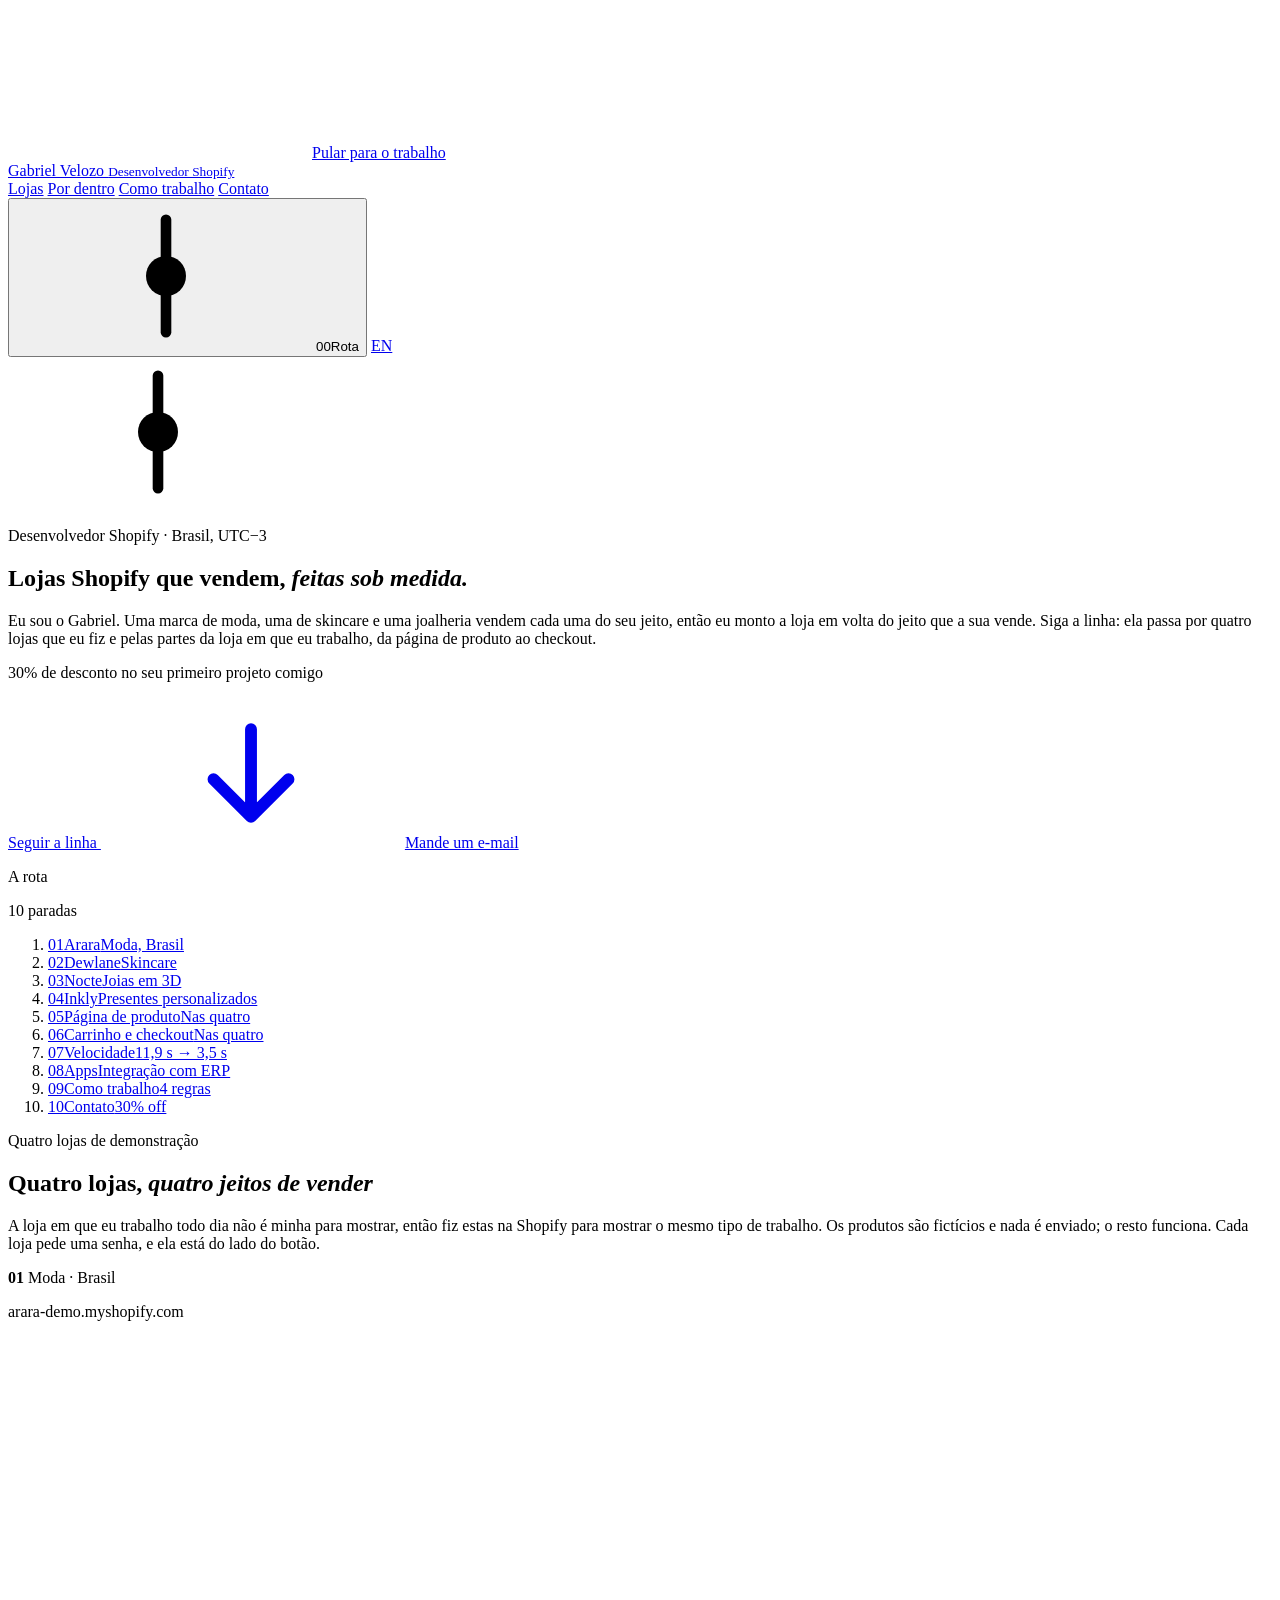
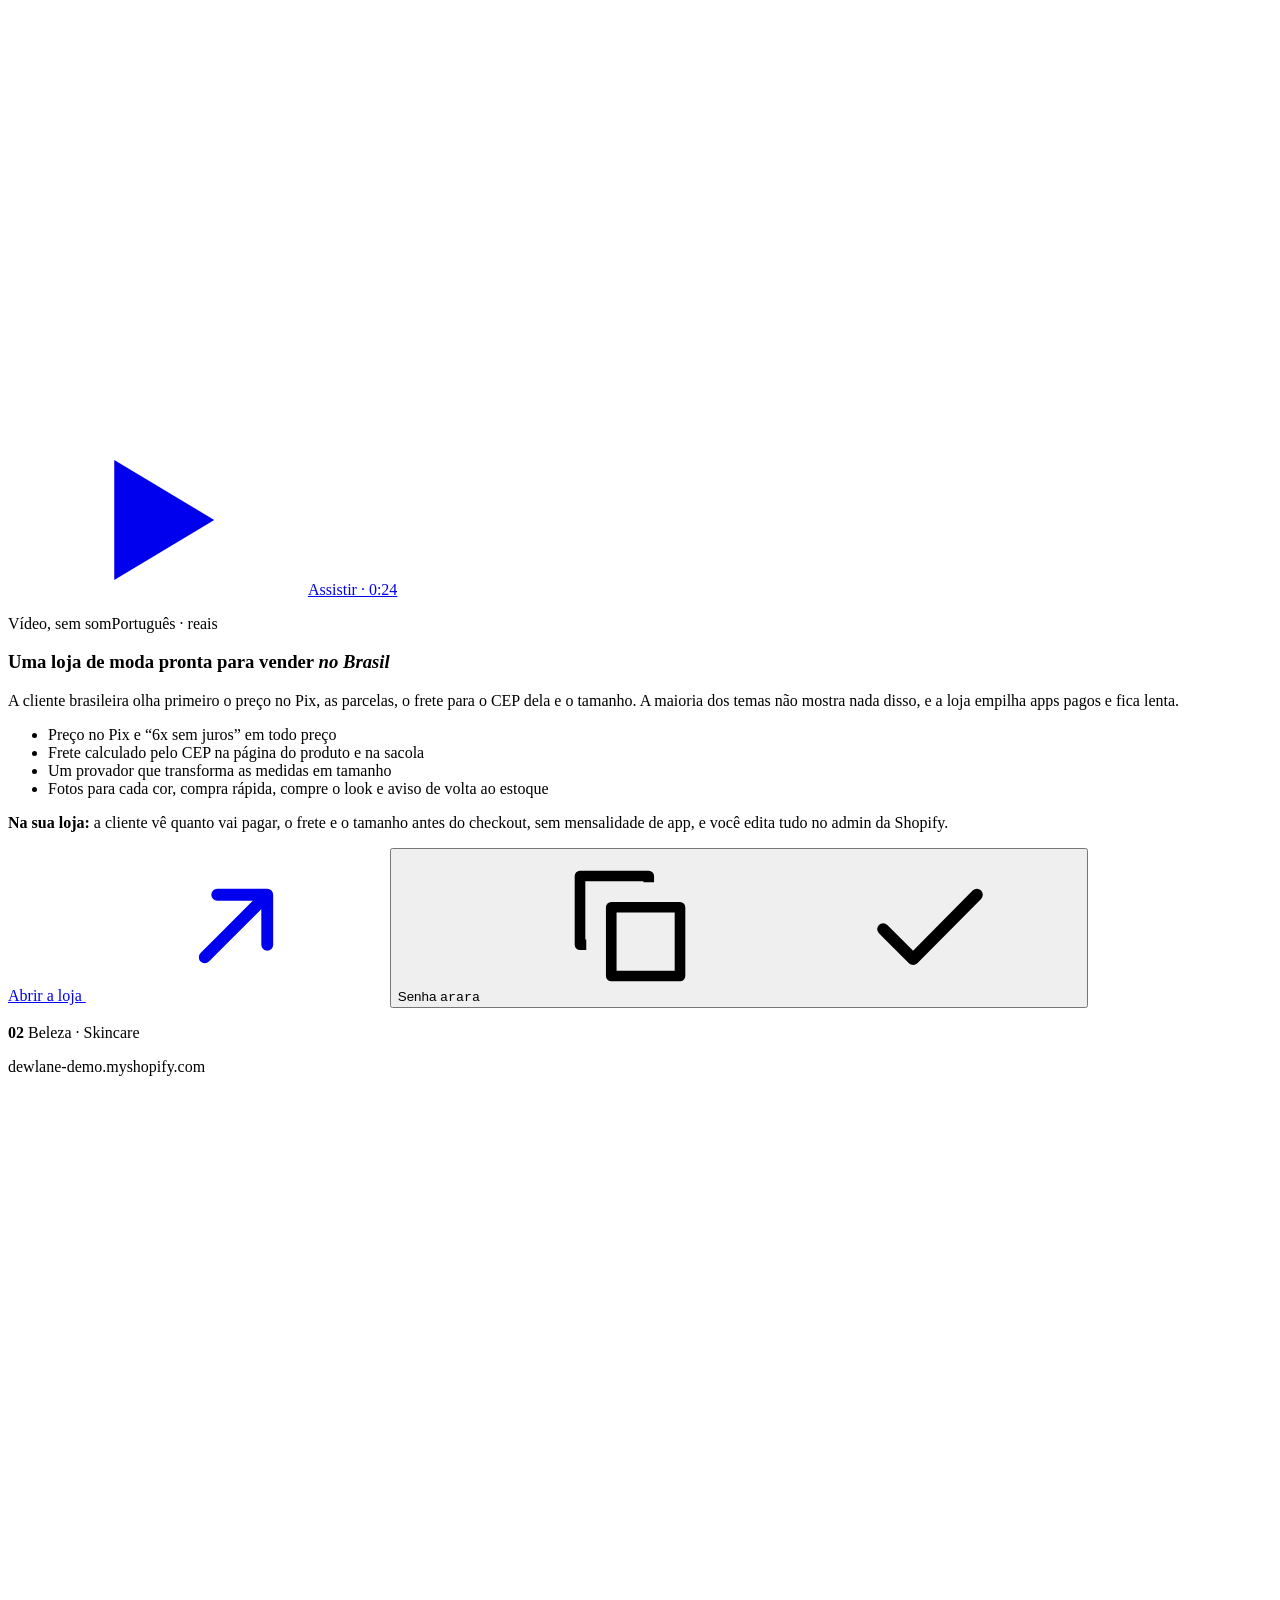
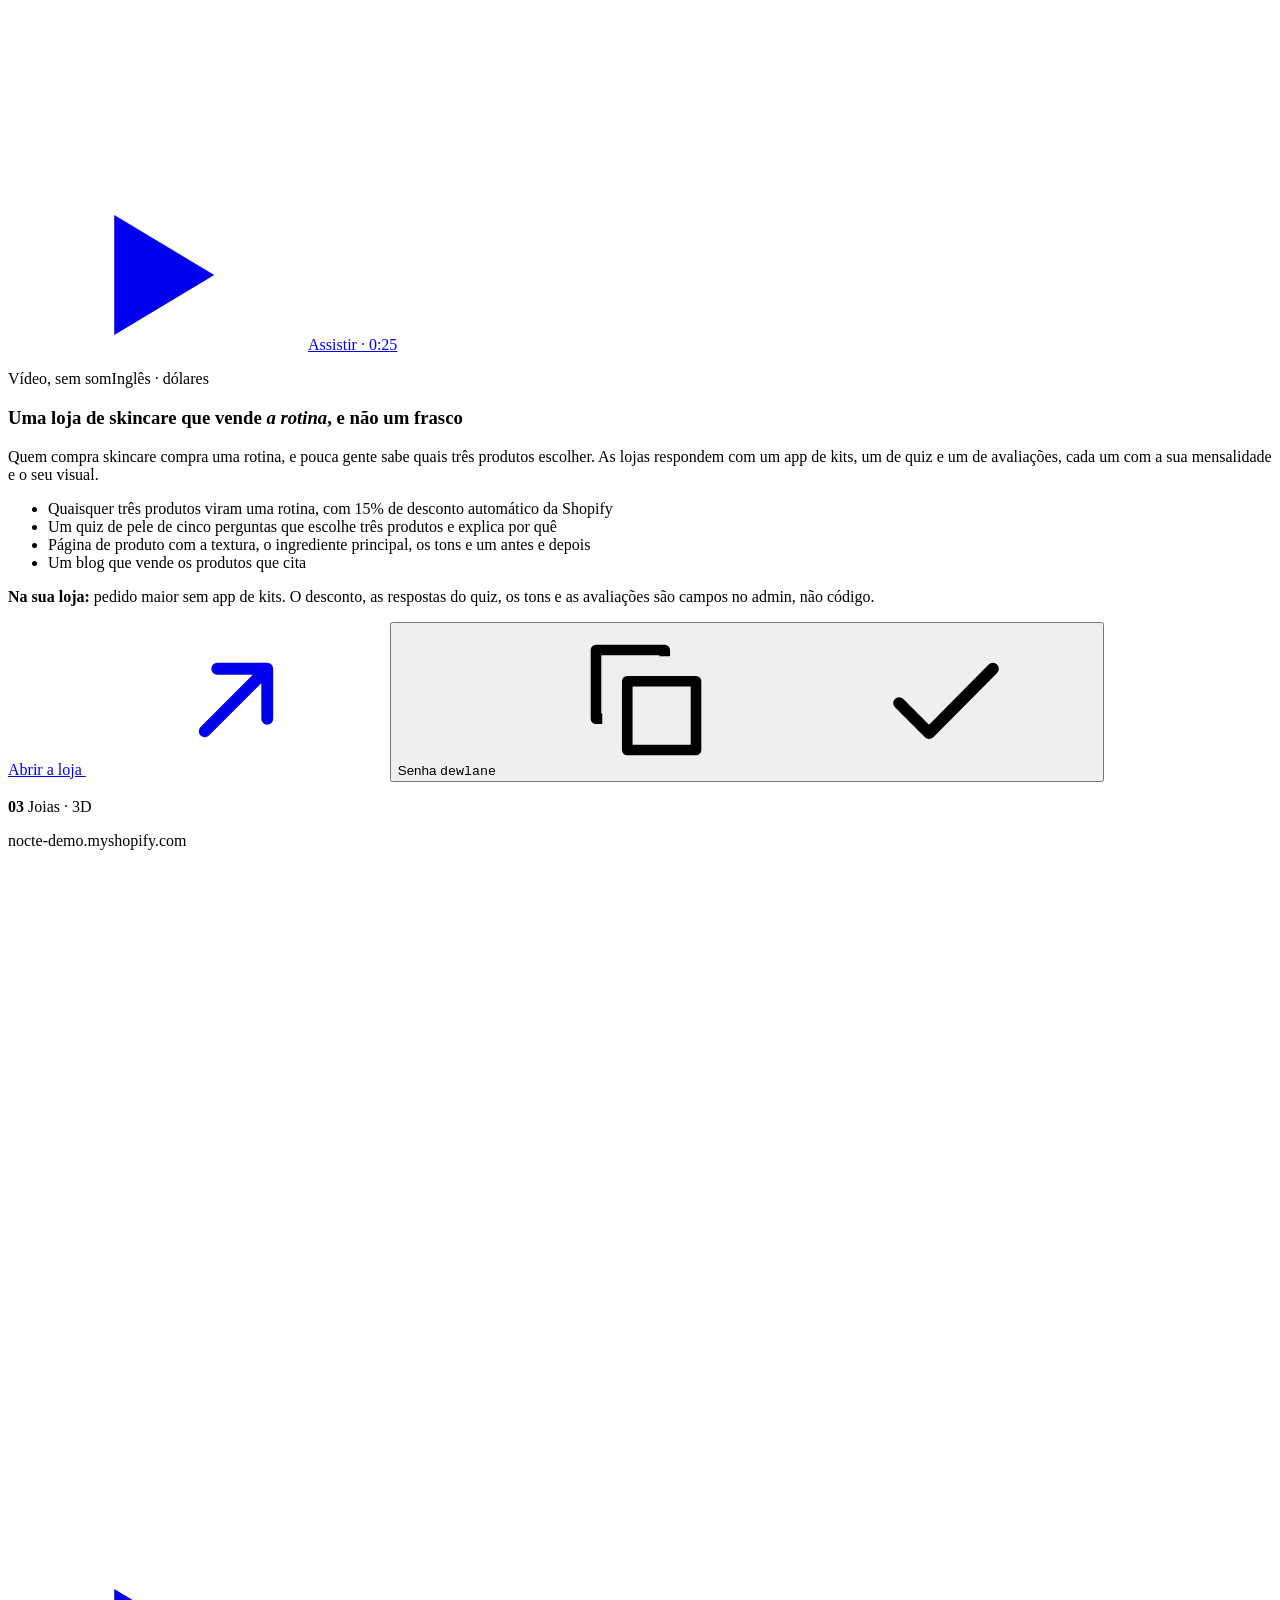
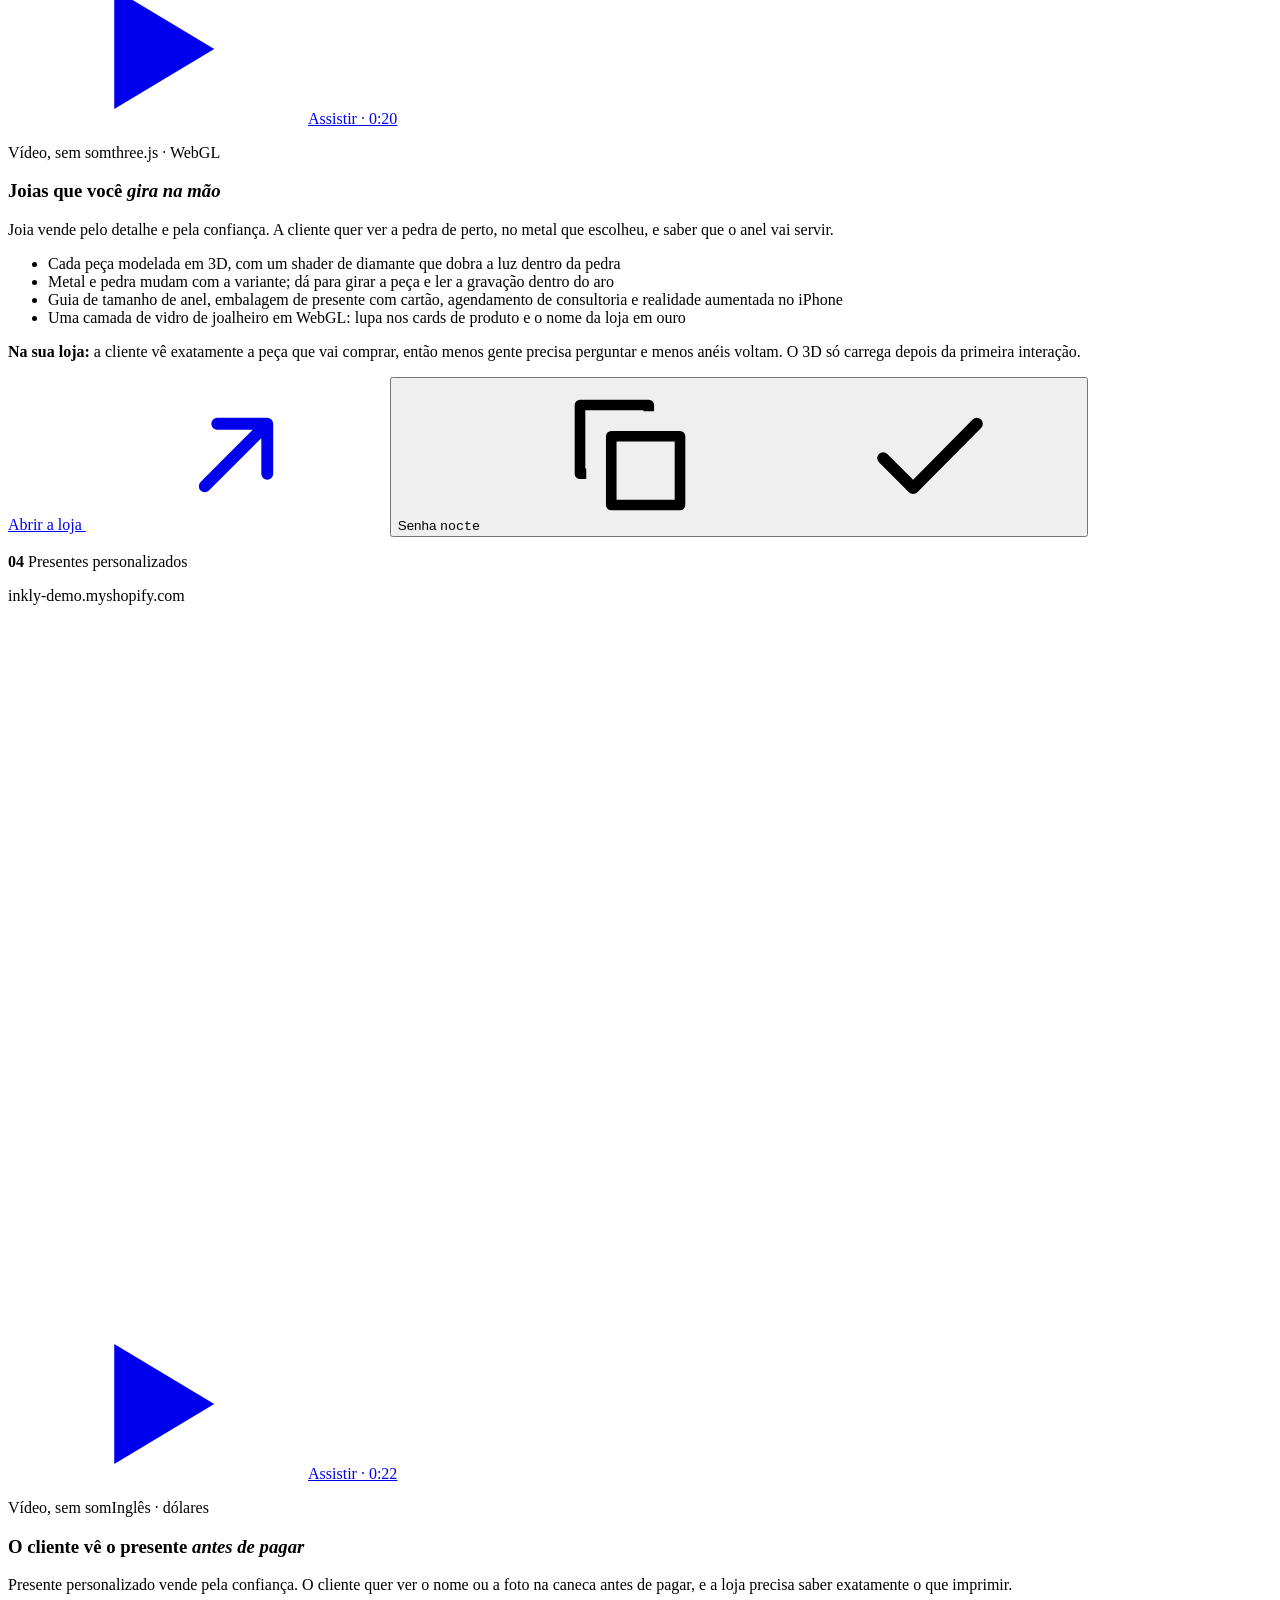
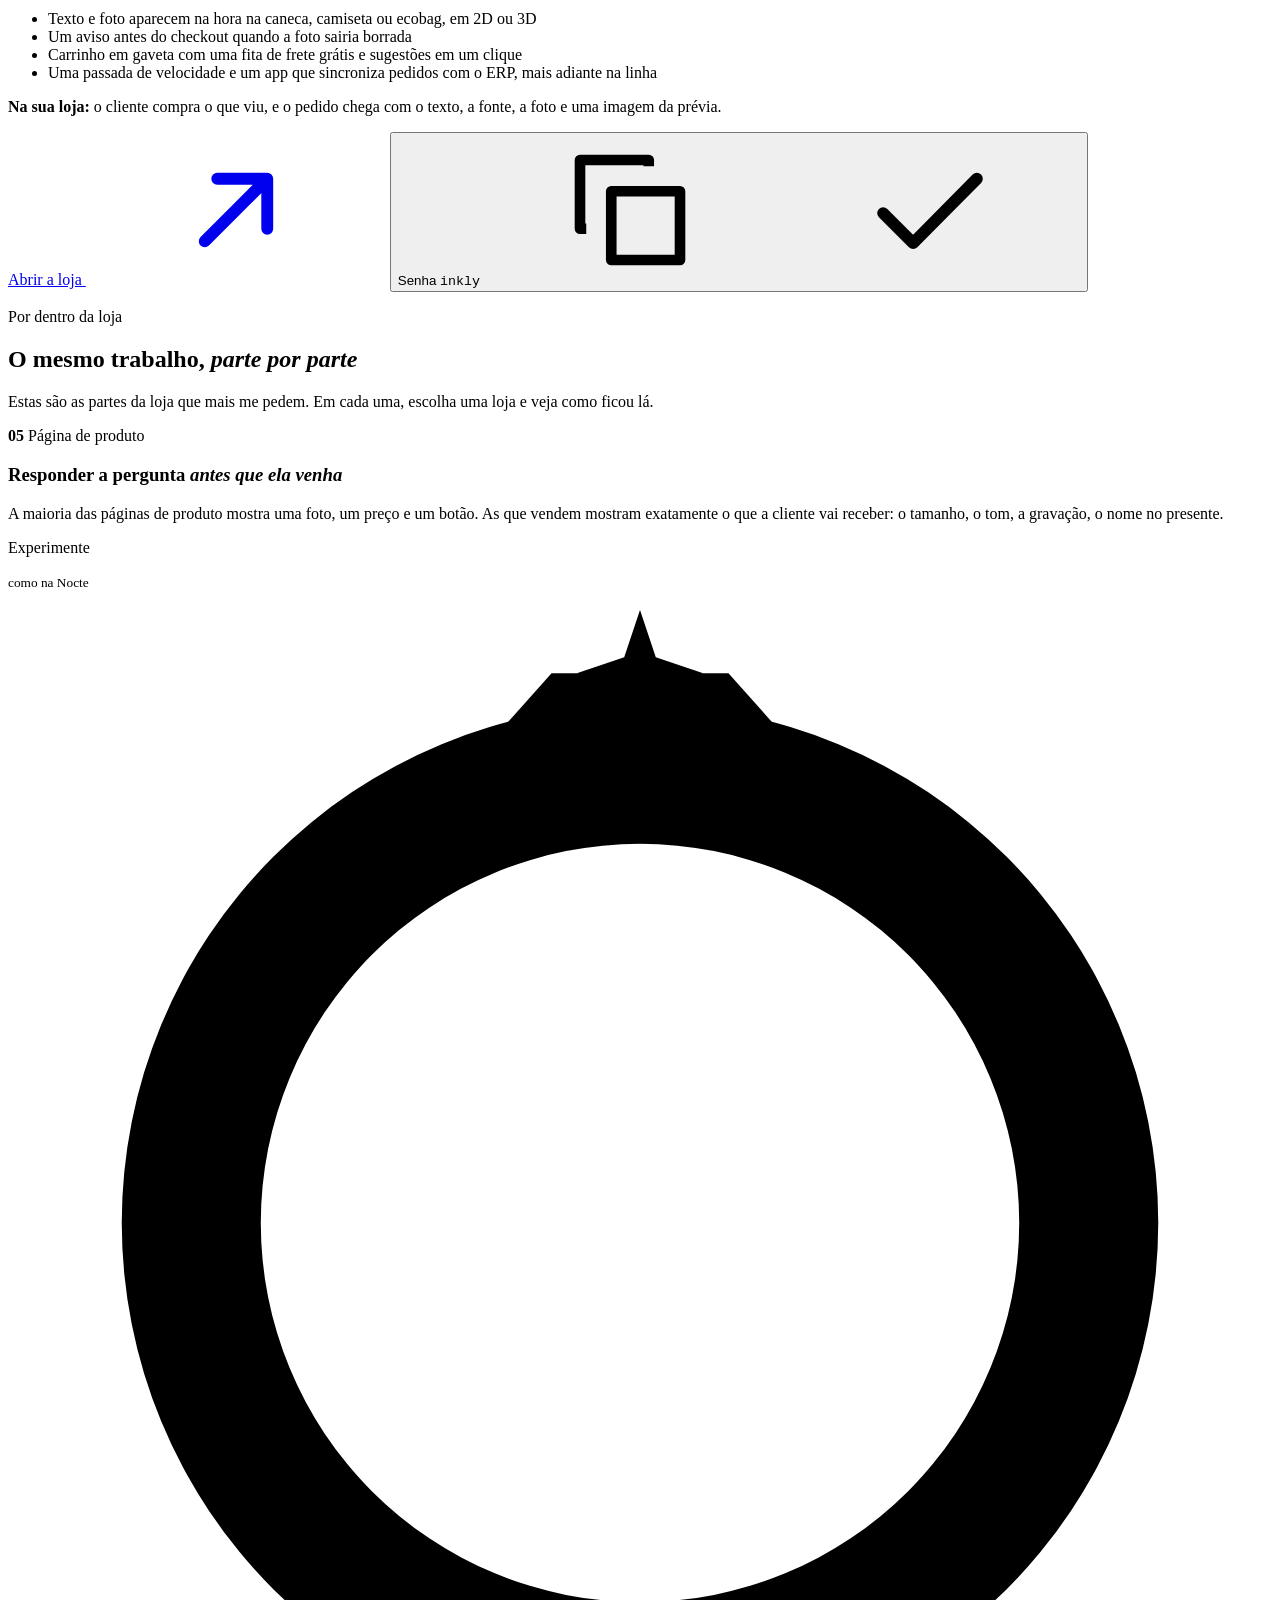
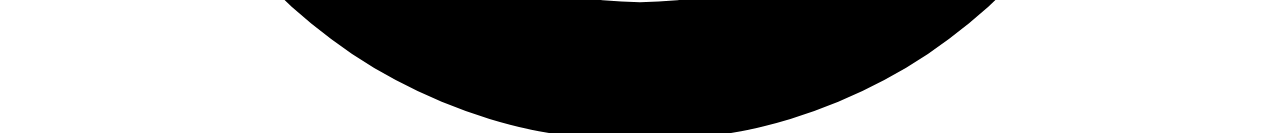
==== site/br/index.html @ f23e02b5 "Gabriel's own site: a graphite-and-paper identity (Instrument Serif, Inter Tight, Geist Mono, one or" ====
<!doctype html>
<html lang="pt-BR" class="no-js">
<head>
<meta charset="utf-8">
<meta name="viewport" content="width=device-width, initial-scale=1, viewport-fit=cover">
<title>Gabriel Velozo · Desenvolvedor Shopify</title>
<meta name="description" content="Desenvolvedor Shopify no Brasil. Quatro lojas de demonstração para abrir (moda, skincare, joias em 3D e presentes personalizados) e as partes da loja que eu faço, da página de produto ao checkout. 30% de desconto no primeiro projeto.">
<link rel="canonical" href="https://gabrielvelozo.pages.dev/br/">
<link rel="alternate" hreflang="en" href="https://gabrielvelozo.pages.dev/">
<link rel="alternate" hreflang="pt-BR" href="https://gabrielvelozo.pages.dev/br/">
<meta property="og:type" content="website">
<meta property="og:locale" content="pt_BR">
<meta property="og:url" content="https://gabrielvelozo.pages.dev/br/">
<meta property="og:title" content="Gabriel Velozo · Desenvolvedor Shopify">
<meta property="og:description" content="Lojas Shopify que vendem, feitas sob medida. Quatro lojas de demonstração para abrir e 30% de desconto no primeiro projeto.">
<meta property="og:image" content="https://gabrielvelozo.pages.dev/img/og-br.jpg">
<meta property="og:image:width" content="1200">
<meta property="og:image:height" content="630">
<meta name="twitter:card" content="summary_large_image">
<meta name="theme-color" content="#F3F1EC">
<link rel="icon" href="/favicon.svg" type="image/svg+xml">
<link rel="preload" href="/fonts/instrument-serif-400.woff2" as="font" type="font/woff2" crossorigin>
<link rel="preload" href="/fonts/instrument-serif-400-italic.woff2" as="font" type="font/woff2" crossorigin>
<link rel="preload" href="/fonts/inter-tight-var.woff2" as="font" type="font/woff2" crossorigin>
<script>document.documentElement.className="js"</script>
<link rel="stylesheet" href="/site.css">
</head>
<body>
<svg class="icons" xmlns="http://www.w3.org/2000/svg" aria-hidden="true">
  <symbol id="i-route" viewBox="0 0 24 24" fill="none" stroke="currentColor" stroke-width="1.7" stroke-linecap="round"><path d="M12 3v18"/><circle cx="12" cy="12" r="3.2" fill="currentColor" stroke="none"/></symbol>
  <symbol id="i-hanger" viewBox="0 0 24 24" fill="none" stroke="currentColor" stroke-width="1.7" stroke-linecap="round" stroke-linejoin="round"><path d="M10 5.6a2 2 0 1 1 2.7 1.9c-.4.2-.7.5-.7 1V9.5"/><path d="M12 9.5 3.6 15.6c-.6.4-.3 1.4.5 1.4h15.8c.8 0 1.1-1 .5-1.4L12 9.5Z"/></symbol>
  <symbol id="i-drop" viewBox="0 0 24 24" fill="none" stroke="currentColor" stroke-width="1.7" stroke-linejoin="round"><path d="M12 3.5s-6 6.3-6 10.4a6 6 0 0 0 12 0C18 9.8 12 3.5 12 3.5Z"/></symbol>
  <symbol id="i-gem" viewBox="0 0 24 24" fill="none" stroke="currentColor" stroke-width="1.7" stroke-linejoin="round"><path d="M6.5 4h11l3.5 5-9 11L3 9l3.5-5Z"/><path d="M3 9h18M12 20 8.5 9l2-5M12 20l3.5-11-2-5"/></symbol>
  <symbol id="i-gift" viewBox="0 0 24 24" fill="none" stroke="currentColor" stroke-width="1.7" stroke-linejoin="round"><path d="M4.5 11h15v9h-15zM3.5 7.5h17V11h-17zM12 7.5V20"/><path d="M12 7.5C10.5 4.5 7 4.3 7 6.2c0 1.4 2.6 1.3 5 1.3Zm0 0c1.5-3 5-3.2 5-1.3 0 1.4-2.6 1.3-5 1.3Z"/></symbol>
  <symbol id="i-pointer" viewBox="0 0 24 24" fill="none" stroke="currentColor" stroke-width="1.7" stroke-linejoin="round"><path d="m5.5 3.5 13 6.6-5.7 1.8-2.4 5.6-4.9-14Z"/><path d="m13 12.2 5 5"/></symbol>
  <symbol id="i-bag" viewBox="0 0 24 24" fill="none" stroke="currentColor" stroke-width="1.7" stroke-linejoin="round"><path d="M5 8h14l-1 12.5H6L5 8Z"/><path d="M9 10V6.5a3 3 0 0 1 6 0V10"/></symbol>
  <symbol id="i-bolt" viewBox="0 0 24 24" fill="none" stroke="currentColor" stroke-width="1.7" stroke-linejoin="round"><path d="M13.5 2.5 5 13.5h6.5l-1 8 8.5-11h-6.5l1-8Z"/></symbol>
  <symbol id="i-plug" viewBox="0 0 24 24" fill="none" stroke="currentColor" stroke-width="1.7" stroke-linecap="round" stroke-linejoin="round"><path d="M9 3v4.5M15 3v4.5M6.5 7.5h11v3a5.5 5.5 0 0 1-11 0v-3ZM12 16v5"/></symbol>
  <symbol id="i-check" viewBox="0 0 24 24" fill="none" stroke="currentColor" stroke-width="1.9" stroke-linecap="round" stroke-linejoin="round"><path d="m4.5 12.5 4.8 4.8L19.5 7"/></symbol>
  <symbol id="i-mail" viewBox="0 0 24 24" fill="none" stroke="currentColor" stroke-width="1.7" stroke-linejoin="round"><path d="M3.5 6h17v12h-17z"/><path d="m4 7 8 6 8-6"/></symbol>
  <symbol id="i-ext" viewBox="0 0 24 24" fill="none" stroke="currentColor" stroke-width="1.9" stroke-linecap="round" stroke-linejoin="round"><path d="M7 17 17 7M9 7h8v8"/></symbol>
  <symbol id="i-down" viewBox="0 0 24 24" fill="none" stroke="currentColor" stroke-width="1.9" stroke-linecap="round" stroke-linejoin="round"><path d="M12 5v14M6 13l6 6 6-6"/></symbol>
  <symbol id="i-copy" viewBox="0 0 24 24" fill="none" stroke="currentColor" stroke-width="1.7" stroke-linejoin="round"><path d="M9 9h11v11H9z"/><path d="M5 15H4V4h11v1"/></symbol>
  <symbol id="i-play" viewBox="0 0 12 12"><path fill="currentColor" d="M2.5 1.2v9.6L10.5 6z"/></symbol>
  <symbol id="i-again" viewBox="0 0 24 24" fill="none" stroke="currentColor" stroke-width="1.8" stroke-linecap="round" stroke-linejoin="round"><path d="M4 12a8 8 0 1 0 2.4-5.7M4 4v4.5h4.5"/></symbol>
</svg>

<a class="skip" href="#arara">Pular para o trabalho</a>

<header class="top">
  <div class="wrap top__bar">
    <a class="brand" href="#topo" aria-label="Gabriel Velozo, voltar ao topo"><span class="brand__dot"></span>Gabriel Velozo <small>Desenvolvedor Shopify</small></a>
    <nav class="nav" aria-label="Seções">
      <a href="#lojas">Lojas</a>
      <a href="#por-dentro">Por dentro</a>
      <a href="#como">Como trabalho</a>
      <a href="#contato">Contato</a>
    </nav>
    <div class="top__end">
      <button class="here" type="button" aria-expanded="false" aria-controls="route-sheet" data-start="Rota" aria-label="Onde você está na rota; abrir a lista de paradas"><span class="here__icon"><svg aria-hidden="true"><use href="#i-route"/></svg></span><span class="here__num">00</span><span class="here__name">Rota</span></button>
      <a class="lang" href="/" hreflang="en" lang="en" aria-label="English version">EN</a>
    </div>
  </div>
  <div class="progress" aria-hidden="true"></div>
</header>
<nav class="sheet" id="route-sheet" aria-label="A rota" hidden></nav>

<main id="topo">
  <div class="route-layer" aria-hidden="true">
    <div class="wrap">
      <div class="route">
        <div class="route__track"></div>
        <div class="route__fill"></div>
        <div class="route__dot"><i></i><svg><use href="#i-route"/></svg></div>
      </div>
    </div>
  </div>

  <section class="hero" aria-labelledby="hero-title">
    <div class="wrap hero__grid">
      <div>
        <p class="label">Desenvolvedor Shopify · Brasil, UTC−3</p>
        <h1 id="hero-title">Lojas Shopify que vendem, <em>feitas sob medida.</em></h1>
        <div class="ruler" aria-hidden="true"><i></i></div>
        <p class="hero__lead">Eu sou o Gabriel. Uma marca de moda, uma de skincare e uma joalheria vendem cada uma do seu jeito, então eu monto a loja em volta do jeito que a sua vende. Siga a linha: ela passa por quatro lojas que eu fiz e pelas partes da loja em que eu trabalho, da página de produto ao checkout.</p>
        <p class="promo"><i aria-hidden="true"></i>30% de desconto no seu primeiro projeto comigo</p>
        <div class="ctas" id="hero-ctas">
          <a class="btn btn--ink" href="#arara">Seguir a linha <svg class="down" aria-hidden="true"><use href="#i-down"/></svg></a>
          <a class="btn btn--line" href="mailto:gabrielvelozodev@gmail.com?subject=Projeto%20Shopify">Mande um e-mail</a>
        </div>
      </div>
      <div class="route-card">
        <div class="route-card__head"><p class="label">A rota</p><p class="label">10 paradas</p></div>
        <ol class="index">
          <li><a href="#arara" data-thumb="/img/arara3-640.webp"><span class="n">01</span><span class="t">Arara</span><span class="k">Moda, Brasil</span></a></li>
          <li><a href="#dewlane" data-thumb="/img/dewlane2-640.webp"><span class="n">02</span><span class="t">Dewlane</span><span class="k">Skincare</span></a></li>
          <li><a href="#nocte" data-thumb="/img/nocte3-640.webp"><span class="n">03</span><span class="t">Nocte</span><span class="k">Joias em 3D</span></a></li>
          <li><a href="#inkly" data-thumb="/img/tour-640.webp"><span class="n">04</span><span class="t">Inkly</span><span class="k">Presentes personalizados</span></a></li>
          <li><a href="#produto" data-thumb="/img/p-nocte-engraving-720.webp"><span class="n">05</span><span class="t">Página de produto</span><span class="k">Nas quatro</span></a></li>
          <li><a href="#checkout" data-thumb="/img/c-dewlane-routine-720.webp"><span class="n">06</span><span class="t">Carrinho e checkout</span><span class="k">Nas quatro</span></a></li>
          <li><a href="#velocidade" data-thumb="/img/speed-640.webp"><span class="n">07</span><span class="t">Velocidade</span><span class="k">11,9 s → 3,5 s</span></a></li>
          <li><a href="#apps" data-thumb="/img/erp-640.webp"><span class="n">08</span><span class="t">Apps</span><span class="k">Integração com ERP</span></a></li>
          <li><a href="#como"><span class="n">09</span><span class="t">Como trabalho</span><span class="k">4 regras</span></a></li>
          <li><a href="#contato"><span class="n">10</span><span class="t">Contato</span><span class="k">30% off</span></a></li>
        </ol>
      </div>
    </div>
  </section>

  <section class="intro" id="lojas" aria-labelledby="stores-title">
    <div class="wrap wrap--rail">
      <p class="label">Quatro lojas de demonstração</p>
      <h2 id="stores-title">Quatro lojas, <em>quatro jeitos de vender</em></h2>
      <p>A loja em que eu trabalho todo dia não é minha para mostrar, então fiz estas na Shopify para mostrar o mesmo tipo de trabalho. Os produtos são fictícios e nada é enviado; o resto funciona. Cada loja pede uma senha, e ela está do lado do botão.</p>
    </div>
  </section>

  <section class="chapter" id="arara" data-stop data-num="01" data-short="Arara" data-icon="hanger" aria-labelledby="arara-title">
    <div class="wrap wrap--rail">
      <p class="num"><b>01</b> Moda · Brasil</p>
      <div class="store">
        <div class="store__media rise">
          <div class="frame" style="--c:#2336D8">
            <div class="frame__bar"><i></i><i></i><i></i><span>arara-demo.myshopify.com</span><b></b></div>
            <a class="video" href="/video/arara3.mp4" data-mp4="/video/arara3.mp4" data-title="A Arara, uma loja de moda para o Brasil, em 24 segundos">
              <img src="/img/arara3-640.webp" srcset="/img/arara3-640.webp 640w, /img/arara3-1280.webp 1280w" sizes="(min-width:1000px) 42rem, calc(100vw - 40px)" width="1280" height="720" alt="A home da Arara: uma modelo sorrindo, de vestido amarelo de alcinha e babado, sobre uma capa azul-cobalto com a palavra SOL" loading="lazy" decoding="async">
              <span class="play"><i><svg aria-hidden="true"><use href="#i-play"/></svg></i>Assistir · 0:24</span>
            </a>
          </div>
          <p class="media-note"><span>Vídeo, sem som</span><span>Português · reais</span></p>
        </div>
        <div class="store__body">
          <h3 id="arara-title">Uma loja de moda pronta para vender <em>no Brasil</em></h3>
          <p class="store__lead">A cliente brasileira olha primeiro o preço no Pix, as parcelas, o frete para o CEP dela e o tamanho. A maioria dos temas não mostra nada disso, e a loja empilha apps pagos e fica lenta.</p>
          <ul class="feats">
            <li>Preço no Pix e “6x sem juros” em todo preço</li>
            <li>Frete calculado pelo CEP na página do produto e na sacola</li>
            <li>Um provador que transforma as medidas em tamanho</li>
            <li>Fotos para cada cor, compra rápida, compre o look e aviso de volta ao estoque</li>
          </ul>
          <p class="result"><b>Na sua loja:</b> a cliente vê quanto vai pagar, o frete e o tamanho antes do checkout, sem mensalidade de app, e você edita tudo no admin da Shopify.</p>
          <div class="actions">
            <a class="btn btn--ink" href="https://arara-demo.myshopify.com" target="_blank" rel="noopener">Abrir a loja <svg class="ext" aria-hidden="true"><use href="#i-ext"/></svg></a>
            <button class="pass" type="button" data-copy="arara" data-done="Senha copiada">Senha <code>arara</code><svg class="cp" aria-hidden="true"><use href="#i-copy"/></svg><svg class="ok" aria-hidden="true"><use href="#i-check"/></svg></button>
          </div>
        </div>
      </div>
    </div>
  </section>

  <section class="chapter" id="dewlane" data-stop data-num="02" data-short="Dewlane" data-icon="drop" aria-labelledby="dewlane-title">
    <div class="wrap wrap--rail">
      <p class="num"><b>02</b> Beleza · Skincare</p>
      <div class="store store--flip">
        <div class="store__media rise">
          <div class="frame" style="--c:#D9C2BC">
            <div class="frame__bar"><i></i><i></i><i></i><span>dewlane-demo.myshopify.com</span><b></b></div>
            <a class="video" href="/video/dewlane2.mp4" data-mp4="/video/dewlane2.mp4" data-title="A Dewlane, uma loja de skincare, em 25 segundos">
              <img src="/img/dewlane2-640.webp" srcset="/img/dewlane2-640.webp 640w, /img/dewlane2-1280.webp 1280w" sizes="(min-width:1000px) 42rem, calc(100vw - 40px)" width="1280" height="720" alt="A home da Dewlane: uma mulher de olhos fechados na luz da janela, a frase three steps to skin that looks rested e um card que põe a rotina de três no carrinho" loading="lazy" decoding="async">
              <span class="play"><i><svg aria-hidden="true"><use href="#i-play"/></svg></i>Assistir · 0:25</span>
            </a>
          </div>
          <p class="media-note"><span>Vídeo, sem som</span><span>Inglês · dólares</span></p>
        </div>
        <div class="store__body">
          <h3 id="dewlane-title">Uma loja de skincare que vende <em>a rotina</em>, e não um frasco</h3>
          <p class="store__lead">Quem compra skincare compra uma rotina, e pouca gente sabe quais três produtos escolher. As lojas respondem com um app de kits, um de quiz e um de avaliações, cada um com a sua mensalidade e o seu visual.</p>
          <ul class="feats">
            <li>Quaisquer três produtos viram uma rotina, com 15% de desconto automático da Shopify</li>
            <li>Um quiz de pele de cinco perguntas que escolhe três produtos e explica por quê</li>
            <li>Página de produto com a textura, o ingrediente principal, os tons e um antes e depois</li>
            <li>Um blog que vende os produtos que cita</li>
          </ul>
          <p class="result"><b>Na sua loja:</b> pedido maior sem app de kits. O desconto, as respostas do quiz, os tons e as avaliações são campos no admin, não código.</p>
          <div class="actions">
            <a class="btn btn--ink" href="https://dewlane-demo.myshopify.com" target="_blank" rel="noopener">Abrir a loja <svg class="ext" aria-hidden="true"><use href="#i-ext"/></svg></a>
            <button class="pass" type="button" data-copy="dewlane" data-done="Senha copiada">Senha <code>dewlane</code><svg class="cp" aria-hidden="true"><use href="#i-copy"/></svg><svg class="ok" aria-hidden="true"><use href="#i-check"/></svg></button>
          </div>
        </div>
      </div>
    </div>
  </section>

  <section class="chapter" id="nocte" data-stop data-num="03" data-short="Nocte" data-icon="gem" aria-labelledby="nocte-title">
    <div class="wrap wrap--rail">
      <p class="num"><b>03</b> Joias · 3D</p>
      <div class="store">
        <div class="store__media rise">
          <div class="frame" style="--c:#0E1E1A">
            <div class="frame__bar"><i></i><i></i><i></i><span>nocte-demo.myshopify.com</span><b></b></div>
            <a class="video" href="/video/nocte3.mp4" data-mp4="/video/nocte3.mp4" data-title="A Nocte, uma joalheria em 3D, em 20 segundos">
              <img src="/img/nocte3-640.webp" srcset="/img/nocte3-640.webp 640w, /img/nocte3-1280.webp 1280w" sizes="(min-width:1000px) 42rem, calc(100vw - 40px)" width="1280" height="720" alt="A home da Nocte: um anel solitário de ouro em 3D sobre a palavra Nocte" loading="lazy" decoding="async">
              <span class="play"><i><svg aria-hidden="true"><use href="#i-play"/></svg></i>Assistir · 0:20</span>
            </a>
          </div>
          <p class="media-note"><span>Vídeo, sem som</span><span>three.js · WebGL</span></p>
        </div>
        <div class="store__body">
          <h3 id="nocte-title">Joias que você <em>gira na mão</em></h3>
          <p class="store__lead">Joia vende pelo detalhe e pela confiança. A cliente quer ver a pedra de perto, no metal que escolheu, e saber que o anel vai servir.</p>
          <ul class="feats">
            <li>Cada peça modelada em 3D, com um shader de diamante que dobra a luz dentro da pedra</li>
            <li>Metal e pedra mudam com a variante; dá para girar a peça e ler a gravação dentro do aro</li>
            <li>Guia de tamanho de anel, embalagem de presente com cartão, agendamento de consultoria e realidade aumentada no iPhone</li>
            <li>Uma camada de vidro de joalheiro em WebGL: lupa nos cards de produto e o nome da loja em ouro</li>
          </ul>
          <p class="result"><b>Na sua loja:</b> a cliente vê exatamente a peça que vai comprar, então menos gente precisa perguntar e menos anéis voltam. O 3D só carrega depois da primeira interação.</p>
          <div class="actions">
            <a class="btn btn--ink" href="https://nocte-demo.myshopify.com" target="_blank" rel="noopener">Abrir a loja <svg class="ext" aria-hidden="true"><use href="#i-ext"/></svg></a>
            <button class="pass" type="button" data-copy="nocte" data-done="Senha copiada">Senha <code>nocte</code><svg class="cp" aria-hidden="true"><use href="#i-copy"/></svg><svg class="ok" aria-hidden="true"><use href="#i-check"/></svg></button>
          </div>
        </div>
      </div>
    </div>
  </section>

  <section class="chapter" id="inkly" data-stop data-num="04" data-short="Inkly" data-icon="gift" aria-labelledby="inkly-title">
    <div class="wrap wrap--rail">
      <p class="num"><b>04</b> Presentes personalizados</p>
      <div class="store store--flip">
        <div class="store__media rise">
          <div class="frame" style="--c:#F2A7C3">
            <div class="frame__bar"><i></i><i></i><i></i><span>inkly-demo.myshopify.com</span><b></b></div>
            <a class="video" href="https://www.youtube.com/watch?v=NEYUIo16DfA" data-yt="NEYUIo16DfA" data-title="A Inkly, a loja de demonstração, em 22 segundos">
              <img src="/img/tour-640.webp" srcset="/img/tour-640.webp 640w, /img/tour-1280.webp 1280w" sizes="(min-width:1000px) 42rem, calc(100vw - 40px)" width="1280" height="720" alt="A home da Inkly: uma caneca com o texto do cliente impresso" loading="lazy" decoding="async">
              <span class="play"><i><svg aria-hidden="true"><use href="#i-play"/></svg></i>Assistir · 0:22</span>
            </a>
          </div>
          <p class="media-note"><span>Vídeo, sem som</span><span>Inglês · dólares</span></p>
        </div>
        <div class="store__body">
          <h3 id="inkly-title">O cliente vê o presente <em>antes de pagar</em></h3>
          <p class="store__lead">Presente personalizado vende pela confiança. O cliente quer ver o nome ou a foto na caneca antes de pagar, e a loja precisa saber exatamente o que imprimir.</p>
          <ul class="feats">
            <li>Texto e foto aparecem na hora na caneca, camiseta ou ecobag, em 2D ou 3D</li>
            <li>Um aviso antes do checkout quando a foto sairia borrada</li>
            <li>Carrinho em gaveta com uma fita de frete grátis e sugestões em um clique</li>
            <li>Uma passada de velocidade e um app que sincroniza pedidos com o ERP, mais adiante na linha</li>
          </ul>
          <p class="result"><b>Na sua loja:</b> o cliente compra o que viu, e o pedido chega com o texto, a fonte, a foto e uma imagem da prévia.</p>
          <div class="actions">
            <a class="btn btn--ink" href="https://inkly-demo.myshopify.com" target="_blank" rel="noopener">Abrir a loja <svg class="ext" aria-hidden="true"><use href="#i-ext"/></svg></a>
            <button class="pass" type="button" data-copy="inkly" data-done="Senha copiada">Senha <code>inkly</code><svg class="cp" aria-hidden="true"><use href="#i-copy"/></svg><svg class="ok" aria-hidden="true"><use href="#i-check"/></svg></button>
          </div>
        </div>
      </div>
    </div>
  </section>

  <section class="turn" id="por-dentro" aria-labelledby="inside-title">
    <div class="wrap wrap--rail">
      <p class="label">Por dentro da loja</p>
      <h2 id="inside-title">O mesmo trabalho, <em>parte por parte</em></h2>
      <p>Estas são as partes da loja que mais me pedem. Em cada uma, escolha uma loja e veja como ficou lá.</p>
    </div>
  </section>

  <section class="chapter" id="produto" data-stop data-num="05" data-short="Produto" data-icon="pointer" aria-labelledby="product-title">
    <div class="wrap wrap--rail">
      <p class="num"><b>05</b> Página de produto</p>
      <div class="cap">
        <div class="cap__body">
          <h3 id="product-title">Responder a pergunta <em>antes que ela venha</em></h3>
          <p class="cap__lead">A maioria das páginas de produto mostra uma foto, um preço e um botão. As que vendem mostram exatamente o que a cliente vai receber: o tamanho, o tom, a gravação, o nome no presente.</p>
          <div class="toy engrave-toy">
            <div class="toy__head"><p class="label">Experimente</p><small>como na Nocte</small></div>
            <div class="engrave">
              <svg viewBox="0 0 200 200" aria-hidden="true">
                <defs><path id="band-path" d="M23 100a77 77 0 0 0 154 0"/></defs>
                <path class="band" fill-rule="evenodd" d="M100 18a82 82 0 1 1 0 164a82 82 0 1 1 0-164Zm0 22a60 60 0 1 0 0 120a60 60 0 1 0 0-120Z"/>
                <path class="stone" d="M86 13h28l8 9-22 18-22-18 8-9Z"/>
                <path class="glint" d="M100 3l2.5 7.5L110 13l-7.5 2.5L100 23l-2.5-7.5L90 13l7.5-2.5Z"/>
                <text><textPath href="#band-path" startOffset="50%" text-anchor="middle" class="engrave__text">Sempre, A.</textPath></text>
              </svg>
              <div>
                <label for="engrave-input">Grave um anel</label>
                <input id="engrave-input" type="text" maxlength="14" value="Sempre, A." placeholder="Sempre, A." autocomplete="off" spellcheck="false">
                <p class="hint">Até 14 caracteres, por dentro do aro.</p>
              </div>
            </div>
          </div>
        </div>
        <div class="cap__media rise">
          <div class="proof">
            <div class="proof__tabs" role="group" aria-label="Escolha uma loja">
              <button class="proof__tab" type="button" aria-pressed="true" style="--c:#0E1E1A"><i></i>Nocte</button>
              <button class="proof__tab" type="button" aria-pressed="false" style="--c:#2336D8"><i></i>Arara</button>
              <button class="proof__tab" type="button" aria-pressed="false" style="--c:#D9C2BC"><i></i>Dewlane</button>
              <button class="proof__tab" type="button" aria-pressed="false" style="--c:#F2A7C3"><i></i>Inkly</button>
            </div>
            <div class="frame">
              <div class="frame__bar"><i></i><i></i><i></i><span>Página de produto</span></div>
              <div class="proof__stage">
                <div class="proof__panel is-on"><img src="/img/p-nocte-engraving-720.webp" srcset="/img/p-nocte-engraving-720.webp 720w, /img/p-nocte-engraving-1280.webp 1280w" sizes="(min-width:1000px) 42rem, calc(100vw - 40px)" width="1280" height="800" alt="A página de produto da Nocte: um aro de ouro rosé em 3D com Always, A. gravado por dentro, ao lado das opções de metal, tamanho e gravação" loading="lazy" decoding="async"></div>
                <div class="proof__panel"><img src="/img/p-arara-product-720.webp" srcset="/img/p-arara-product-720.webp 720w, /img/p-arara-product-1280.webp 1280w" sizes="(min-width:1000px) 42rem, calc(100vw - 40px)" width="1280" height="800" alt="A página de produto da Arara: um vestido midi cobalto com o preço no Pix, seis parcelas sem juros, duas cores e o guia de medidas" loading="lazy" decoding="async"></div>
                <div class="proof__panel"><img src="/img/p-dewlane-product-720.webp" srcset="/img/p-dewlane-product-720.webp 720w, /img/p-dewlane-product-1280.webp 1280w" sizes="(min-width:1000px) 42rem, calc(100vw - 40px)" width="1280" height="800" alt="A página de produto da Dewlane: uma bisnaga rosa de bálsamo labial com quatro tons, a oferta da rotina e para que ele serve" loading="lazy" decoding="async"></div>
                <div class="proof__panel"><img src="/img/personalizer-640.webp" srcset="/img/personalizer-640.webp 640w, /img/personalizer-1280.webp 1280w" sizes="(min-width:1000px) 42rem, calc(100vw - 40px)" width="1280" height="720" alt="A página de produto da Inkly: uma caneca com o texto do cliente impresso, ao lado das opções de fonte e cor" loading="lazy" decoding="async"></div>
              </div>
            </div>
            <div class="proof__caps" aria-live="polite">
              <p class="is-on"><b>Nocte.</b> O anel em 3D, no metal que a cliente escolheu, com a gravação por dentro do aro.</p>
              <p><b>Arara.</b> O preço no Pix, seis parcelas sem juros, fotos para cada cor e o guia de medidas a um toque.</p>
              <p><b>Dewlane.</b> Os tons em amostras, a sensação na pele e para que serve, e o link para a rotina com 15% de desconto.</p>
              <p><b>Inkly.</b> O texto do cliente impresso na caneca enquanto ele digita, em 2D ou numa vista 3D que dá para girar.</p>
            </div>
          </div>
        </div>
      </div>
    </div>
  </section>

  <section class="chapter" id="checkout" data-stop data-num="06" data-short="Checkout" data-icon="bag" aria-labelledby="checkout-title">
    <div class="wrap wrap--rail">
      <p class="num"><b>06</b> Carrinho e checkout</p>
      <div class="cap">
        <div class="cap__body">
          <h3 id="checkout-title">Onde a venda <em>se ganha ou se perde</em></h3>
          <p class="cap__lead">O carrinho é a última parada antes do checkout. Ele tem que mostrar o total real e o frete, dizer quanto falta para o frete grátis e deixar a cliente pôr mais uma coisa sem sair dali.</p>
          <ul class="feats">
            <li>O preço do jeito que a sua cliente paga: Pix e parcelas no Brasil, desconto de kit na sacola</li>
            <li>Barra de frete grátis, sugestões em um clique e embalagem de presente com cartão</li>
            <li>Desconto que é desconto de verdade na Shopify, então o valor do carrinho é o valor do checkout</li>
            <li>No Shopify Plus, extensões de checkout: opção de presente, pesquisa na página de obrigado e regras de entrega com Functions</li>
          </ul>
        </div>
        <div class="cap__media rise">
          <div class="proof">
            <div class="proof__tabs" role="group" aria-label="Escolha uma loja">
              <button class="proof__tab" type="button" aria-pressed="true" style="--c:#2336D8"><i></i>Arara</button>
              <button class="proof__tab" type="button" aria-pressed="false" style="--c:#D9C2BC"><i></i>Dewlane</button>
              <button class="proof__tab" type="button" aria-pressed="false" style="--c:#0E1E1A"><i></i>Nocte</button>
              <button class="proof__tab" type="button" aria-pressed="false" style="--c:#F2A7C3"><i></i>Inkly</button>
            </div>
            <div class="frame">
              <div class="frame__bar"><i></i><i></i><i></i><span>Carrinho</span></div>
              <div class="proof__stage">
                <div class="proof__panel proof__panel--phone is-on" style="--c:#2336D8"><div class="phone"><img src="/img/c-arara-cart-360.webp" srcset="/img/c-arara-cart-360.webp 360w, /img/c-arara-cart-720.webp 720w" sizes="14rem" width="720" height="1558" alt="A sacola da Arara no celular: a barra de frete grátis, um vestido, o total com o preço no Pix e as parcelas, e o frete pelo CEP" loading="lazy" decoding="async"></div></div>
                <div class="proof__panel"><img src="/img/c-dewlane-routine-720.webp" srcset="/img/c-dewlane-routine-720.webp 720w, /img/c-dewlane-routine-1280.webp 1280w" sizes="(min-width:1000px) 42rem, calc(100vw - 40px)" width="1280" height="800" alt="O montador de rotina da Dewlane: três produtos escolhidos e a barra dizendo que os 15% foram liberados, com o novo total" loading="lazy" decoding="async"></div>
                <div class="proof__panel"><img src="/img/c-nocte-gift-720.webp" srcset="/img/c-nocte-gift-720.webp 720w, /img/c-nocte-gift-1280.webp 1280w" sizes="(min-width:1000px) 42rem, calc(100vw - 40px)" width="1280" height="800" alt="A sacola da Nocte: embalagem de presente com mensagem para o cartão, embaixo de um anel com gravação" loading="lazy" decoding="async"></div>
                <div class="proof__panel"><img src="/img/cart-640.webp" srcset="/img/cart-640.webp 640w, /img/cart-1280.webp 1280w" sizes="(min-width:1000px) 42rem, calc(100vw - 40px)" width="1280" height="720" alt="O carrinho em gaveta da Inkly aberto sobre a loja, com o frete grátis liberado" loading="lazy" decoding="async"></div>
              </div>
            </div>
            <div class="proof__caps" aria-live="polite">
              <p class="is-on"><b>Arara.</b> Na sacola: quanto falta para o frete grátis, o preço no Pix, as parcelas e o frete para o CEP da cliente.</p>
              <p><b>Dewlane.</b> Escolha três e os 15% saem na sacola, sem cupom.</p>
              <p><b>Nocte.</b> Embalagem de presente e cartão escrito à mão, escolhidos na sacola e salvos no pedido.</p>
              <p><b>Inkly.</b> Carrinho em gaveta com uma fita de frete grátis que vira laço, e sugestões em um clique.</p>
            </div>
          </div>
        </div>
      </div>
    </div>
  </section>

  <section class="chapter" id="velocidade" data-stop data-num="07" data-short="Velocidade" data-icon="bolt" aria-labelledby="speed-title">
    <div class="wrap wrap--rail">
      <p class="num"><b>07</b> Velocidade</p>
      <div class="cap">
        <div class="cap__body">
          <h3 id="speed-title">De 11,9 s para 3,5 s <em>no celular</em></h3>
          <p class="cap__lead">Muita loja chega lenta para o desenvolvedor: fontes pesadas, plugins de slider e um banner de quase 4.000 pixels. Eu montei a home da Inkly desse jeito, medi e depois corrigi.</p>
          <div class="toy race">
            <div class="toy__head"><p class="label">Tempo até o conteúdo principal aparecer</p></div>
            <div class="lane lane--before"><b>Antes</b><div class="track"><i></i></div><output>11,9 s</output></div>
            <div class="lane lane--after is-done"><b>Depois</b><div class="track"><i style="transform:scaleX(.294)"></i></div><output>3,5 s</output></div>
            <div class="race__foot"><span>Mesmo celular, 3,4× mais rápido</span><button class="again" type="button"><svg aria-hidden="true"><use href="#i-again"/></svg>Rodar de novo</button></div>
          </div>
          <dl class="stats">
            <div class="stat"><dt><s>47</s>74</dt><dd>Nota de velocidade do Google no celular (Lighthouse)</dd></div>
            <div class="stat"><dt><s>91</s>100</dt><dd>Nota de acessibilidade</dd></div>
          </dl>
          <p class="note">Mediana de cinco rodadas, mesma loja e mesmas configurações. Na sua loja eu meço do mesmo jeito antes e depois, e mostro quanto do peso vem dos scripts da própria Shopify e dos seus apps.</p>
        </div>
        <div class="cap__media rise">
          <div class="frame">
            <div class="frame__bar"><i></i><i></i><i></i><span>Antes e depois, lado a lado</span></div>
            <a class="video" href="https://www.youtube.com/watch?v=Vpt_8GRCpnU" data-yt="Vpt_8GRCpnU" data-title="A velocidade da loja no celular, antes e depois">
              <img src="/img/speed-640.webp" srcset="/img/speed-640.webp 640w, /img/speed-1280.webp 1280w" sizes="(min-width:1000px) 42rem, calc(100vw - 40px)" width="1280" height="720" alt="A versão lenta e a loja final carregando lado a lado no mesmo celular" loading="lazy" decoding="async">
              <span class="play"><i><svg aria-hidden="true"><use href="#i-play"/></svg></i>Assistir · 0:57</span>
            </a>
          </div>
          <p class="media-note"><span>Lighthouse 13.5, celular</span><span>Home da Inkly</span></p>
        </div>
      </div>
    </div>
  </section>

  <section class="chapter" id="apps" data-stop data-num="08" data-short="Apps" data-icon="plug" aria-labelledby="apps-title">
    <div class="wrap wrap--rail">
      <p class="num"><b>08</b> Apps e integrações</p>
      <div class="cap">
        <div class="cap__body">
          <h3 id="apps-title">O pedido chega ao ERP, <em>o rastreio volta</em></h3>
          <p class="cap__lead">Alguém copia cada pedido novo para o ERP e, quando ele é despachado, cola o código de rastreio de volta na Shopify. O Inkly ERP Sync, um app dentro do admin da Shopify, faz as duas coisas sozinho.</p>
          <div class="toy sync">
            <div class="toy__head"><p class="label">Um pedido, do começo ao fim</p></div>
            <div class="sync__row">
              <span class="sync__node sync__node--shop">Shopify</span>
              <span class="sync__node">App</span>
              <span class="sync__node">ERP</span>
              <div class="sync__lane" aria-hidden="true">
                <div class="sync__go"><span class="sync__pkt"><i></i><span>Pedido #1001</span></span></div>
                <div class="sync__back"><span class="sync__pkt"><i></i><span>Rastreio</span></span></div>
              </div>
            </div>
            <p class="sync__static">Pedido → ERP · rastreio → Shopify</p>
            <div class="sync__foot"><span>Menos de meio segundo em cada sentido</span><span>Pedido marcado como enviado</span></div>
          </div>
          <ul class="feats">
            <li>Se o ERP estiver fora do ar, o pedido espera e vai de novo com um clique</li>
            <li>Um aviso repetido nunca cria um segundo pedido</li>
            <li>Nenhum nome, e-mail ou endereço de cliente sai da Shopify</li>
          </ul>
        </div>
        <div class="cap__media rise">
          <div class="frame">
            <div class="frame__bar"><i></i><i></i><i></i><span>Inkly ERP Sync, no admin da Shopify</span></div>
            <a class="video" href="https://www.youtube.com/watch?v=J6ymdCDhGMs" data-yt="J6ymdCDhGMs" data-title="Inkly ERP Sync: pedidos para o ERP, rastreio de volta">
              <img src="/img/erp-640.webp" srcset="/img/erp-640.webp 640w, /img/erp-1280.webp 1280w" sizes="(min-width:1000px) 42rem, calc(100vw - 40px)" width="1280" height="720" alt="Diagrama: um pedido sai da Shopify, passa pelo app até o ERP, e o código de rastreio volta" loading="lazy" decoding="async">
              <span class="play"><i><svg aria-hidden="true"><use href="#i-play"/></svg></i>Assistir · 0:47</span>
            </a>
          </div>
          <p class="media-note"><span>O ERP é simulado na demonstração</span><a href="https://github.com/bielvelozo/inkly-erp-sync" target="_blank" rel="noopener">Código no GitHub ↗</a></p>
        </div>
      </div>
    </div>
  </section>

  <section class="chapter" id="como" data-stop data-num="09" data-short="Como trabalho" data-icon="check" aria-labelledby="how-title">
    <div class="wrap wrap--rail">
      <p class="num"><b>09</b> Como trabalho</p>
      <h3 id="how-title">Nada de surpresa <em>na sua loja no ar</em></h3>
      <div class="how">
        <div class="how__about">
          <p class="hi">Oi, eu sou o Gabriel.</p>
          <p>Sou desenvolvedor Shopify no Brasil. Desde março de 2026 sou quem mais mexe no tema Shopify Plus de uma loja de verdade, que vende álbuns de fotos personalizados: páginas de produto com prévia ao vivo, o carrinho em gaveta, o checkout, landing pages e velocidade.</p>
          <p>Não posso mostrar essa loja, então fiz estas quatro para mostrar o mesmo tipo de trabalho em público.</p>
        </div>
        <ol class="steps">
          <li><b>1</b><span>A gente combina o escopo e o preço por escrito antes de eu começar.</span></li>
          <li><b>2</b><span>Eu trabalho numa cópia do seu tema. Nada vai ao ar sem a sua aprovação.</span></li>
          <li><b>3</b><span>Testo cada mudança no celular e no computador antes de entregar.</span></li>
          <li><b>4</b><span>Respondo por escrito, em português, e você recebe uma atualização a cada dois dias.</span></li>
        </ol>
      </div>
    </div>
  </section>

  <div class="night">
    <section class="chapter" id="contato" data-stop data-num="10" data-short="Contato" data-icon="mail" aria-labelledby="contact-title">
      <div class="wrap wrap--rail">
        <p class="num"><b>10</b> Contato</p>
        <h2 id="contact-title">Vamos fazer <em>a sua.</em></h2>
        <p class="night__lead">Me mande o endereço da sua loja e o que você precisa. Você recebe o escopo e um preço fechado por escrito antes de eu começar.</p>
        <p class="promo"><i aria-hidden="true"></i>30% de desconto no seu primeiro projeto comigo</p>
        <div class="ctas">
          <a class="btn btn--paper" href="mailto:gabrielvelozodev@gmail.com?subject=Projeto%20Shopify">Mande um e-mail</a>
          <button class="btn btn--ghost" type="button" data-copy="gabrielvelozodev@gmail.com" data-done="E-mail copiado">Copiar e-mail</button>
        </div>
        <p class="mail"><a href="mailto:gabrielvelozodev@gmail.com">gabrielvelozodev@gmail.com</a>, ou responda a mensagem que trouxe você até aqui.</p>
        <footer class="foot">
          <p>Arara, Dewlane, Nocte e Inkly são lojas de demonstração: os produtos são fictícios e nada é enviado. Código: <a href="https://github.com/bielvelozo/inkly-shopify-theme" target="_blank" rel="noopener">tema da Inkly</a> · <a href="https://github.com/bielvelozo/inkly-erp-sync" target="_blank" rel="noopener">Inkly ERP Sync</a></p>
          <p>Gabriel Velozo · <a href="/" hreflang="en" lang="en">English version</a></p>
        </footer>
      </div>
    </section>
  </div>
</main>

<a class="dock" href="mailto:gabrielvelozodev@gmail.com?subject=Projeto%20Shopify"><i aria-hidden="true"></i>Mande um e-mail</a>
<div class="peek" aria-hidden="true"><img alt=""></div>
<p class="sr" id="live" aria-live="polite"></p>
<script src="/site.js" defer></script>
</body>
</html>
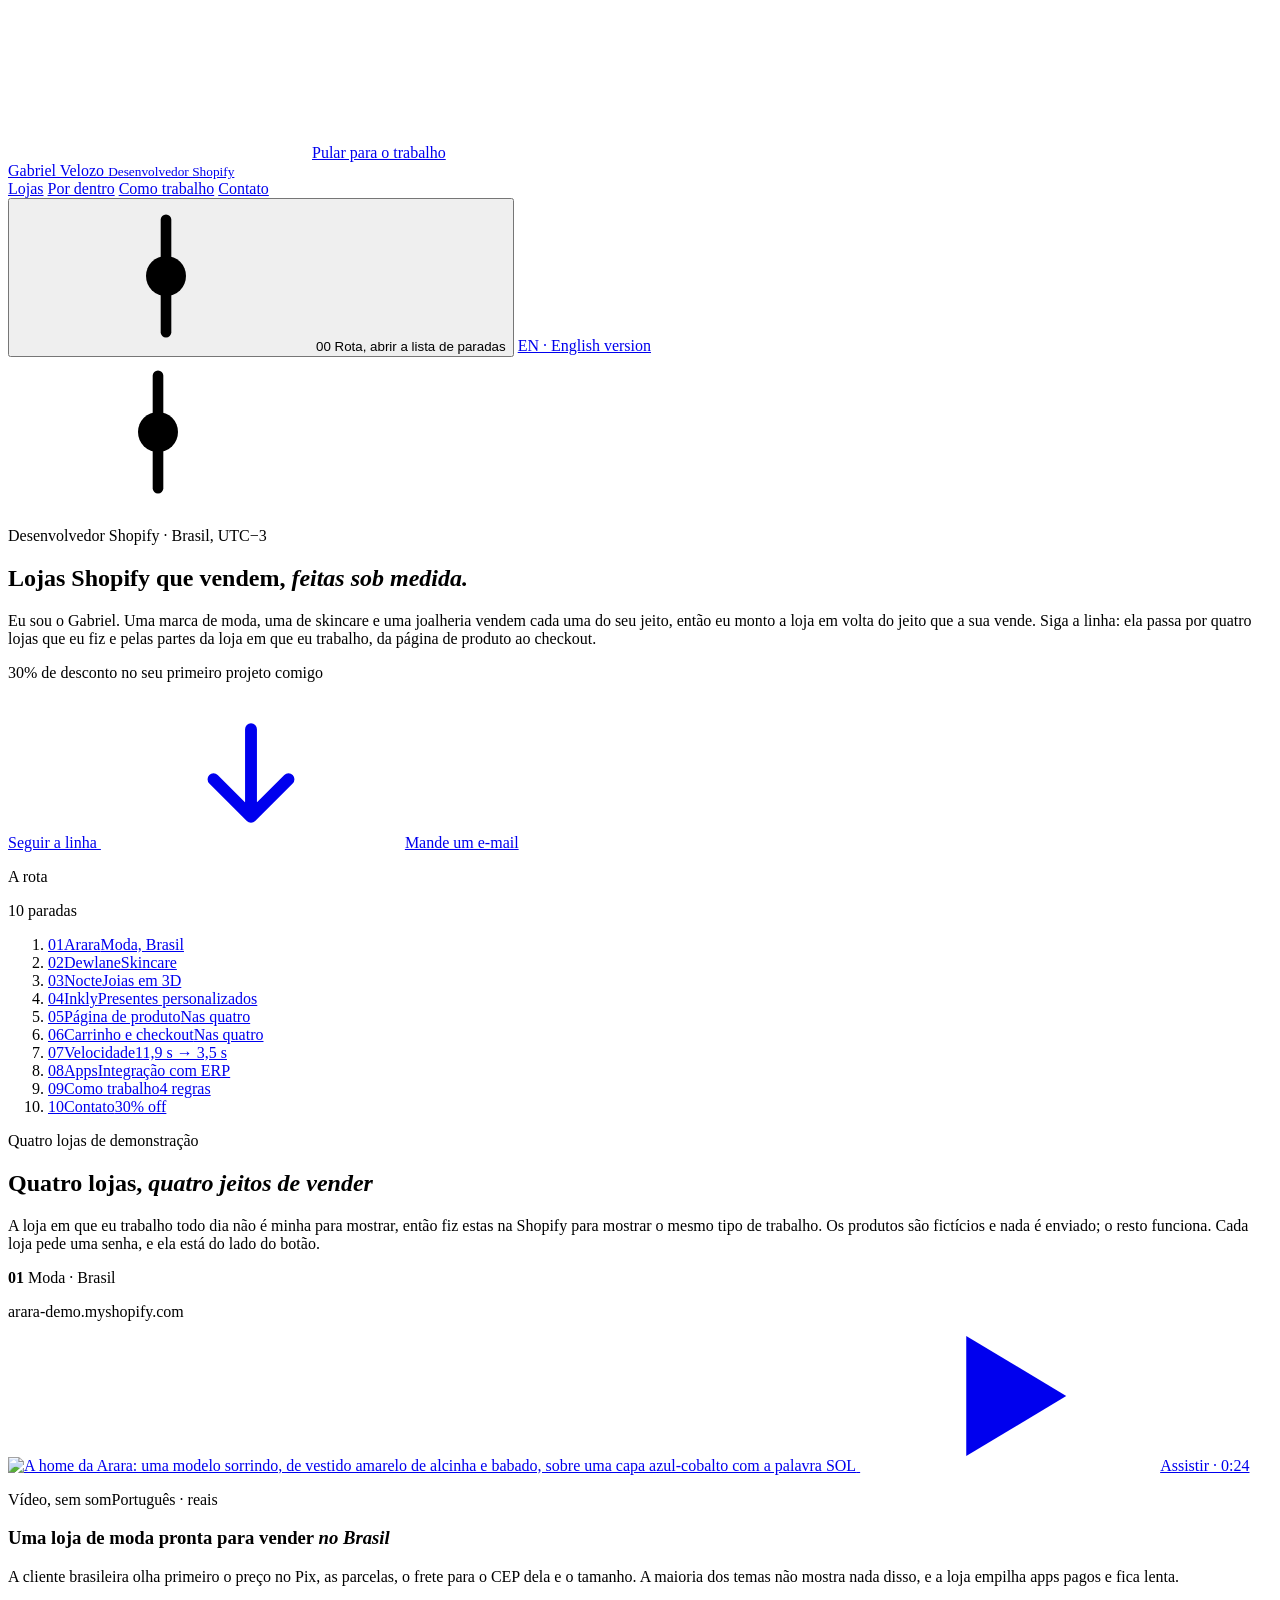
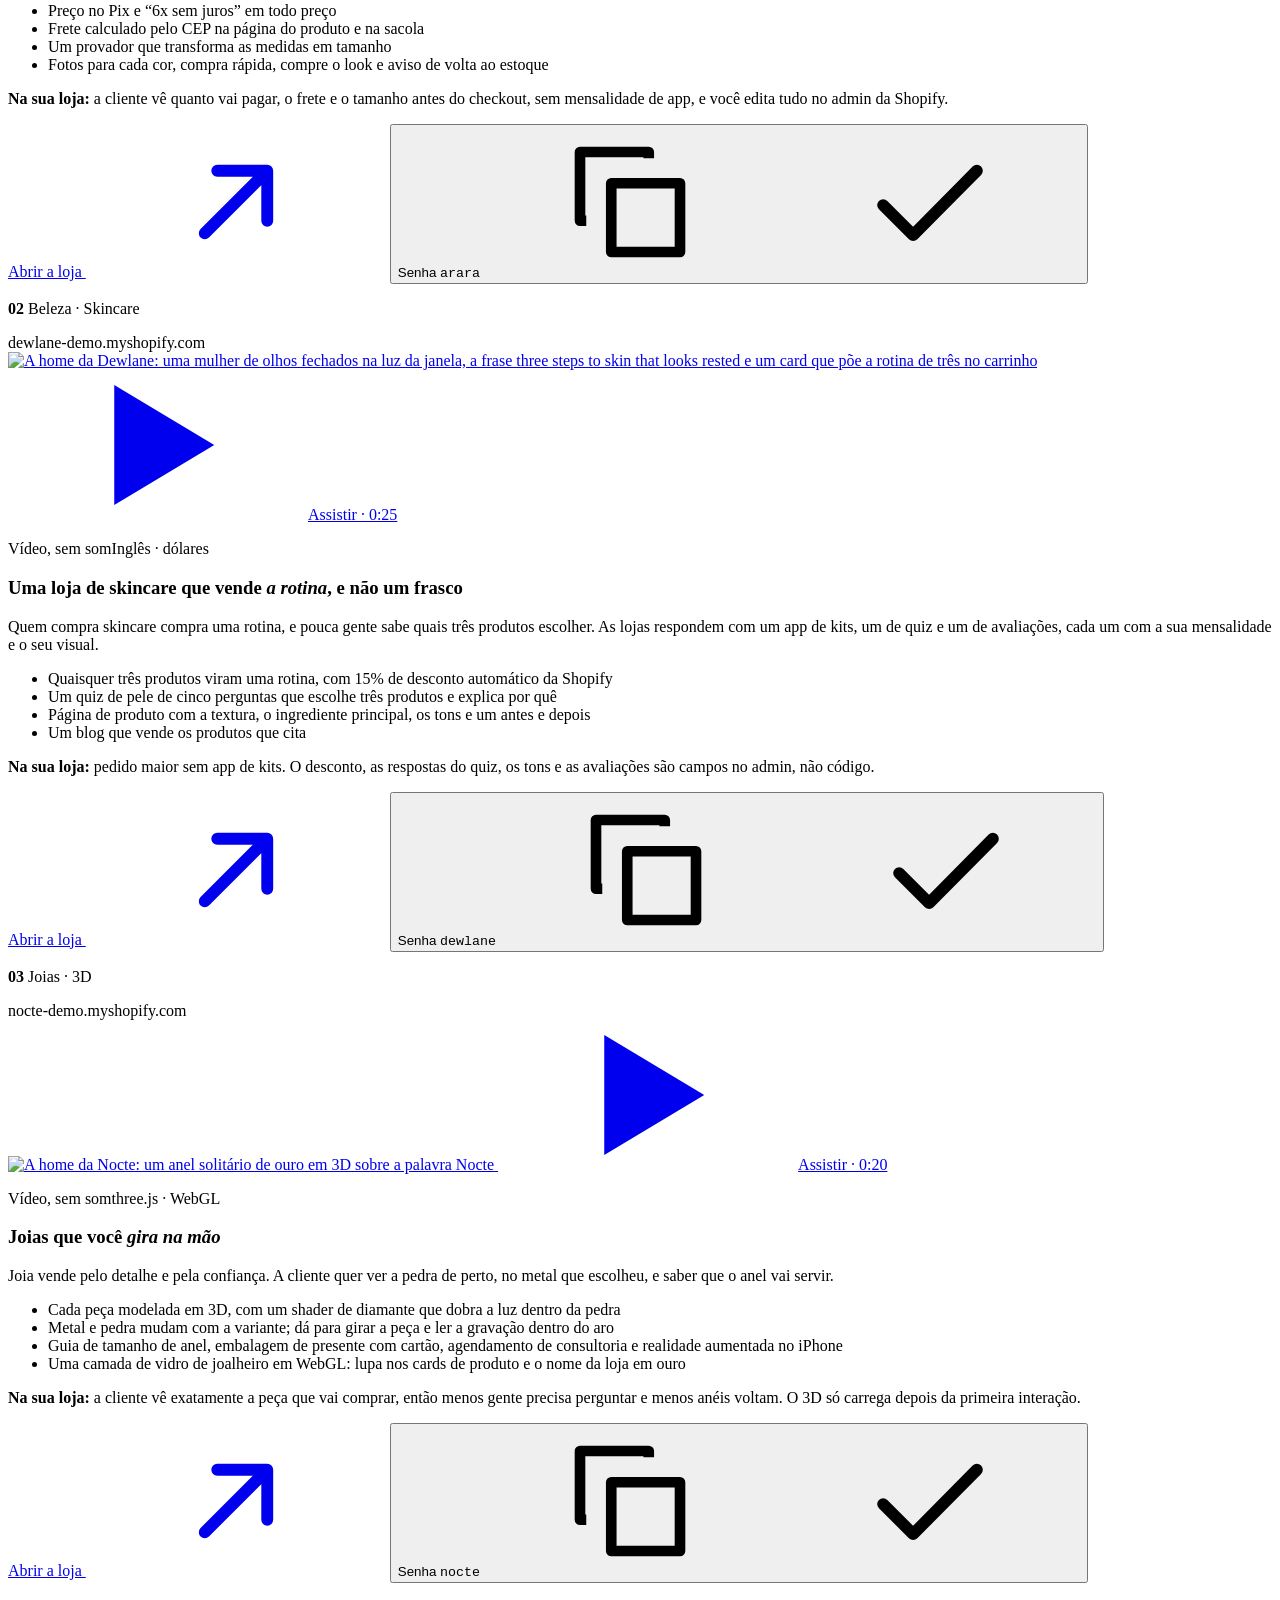
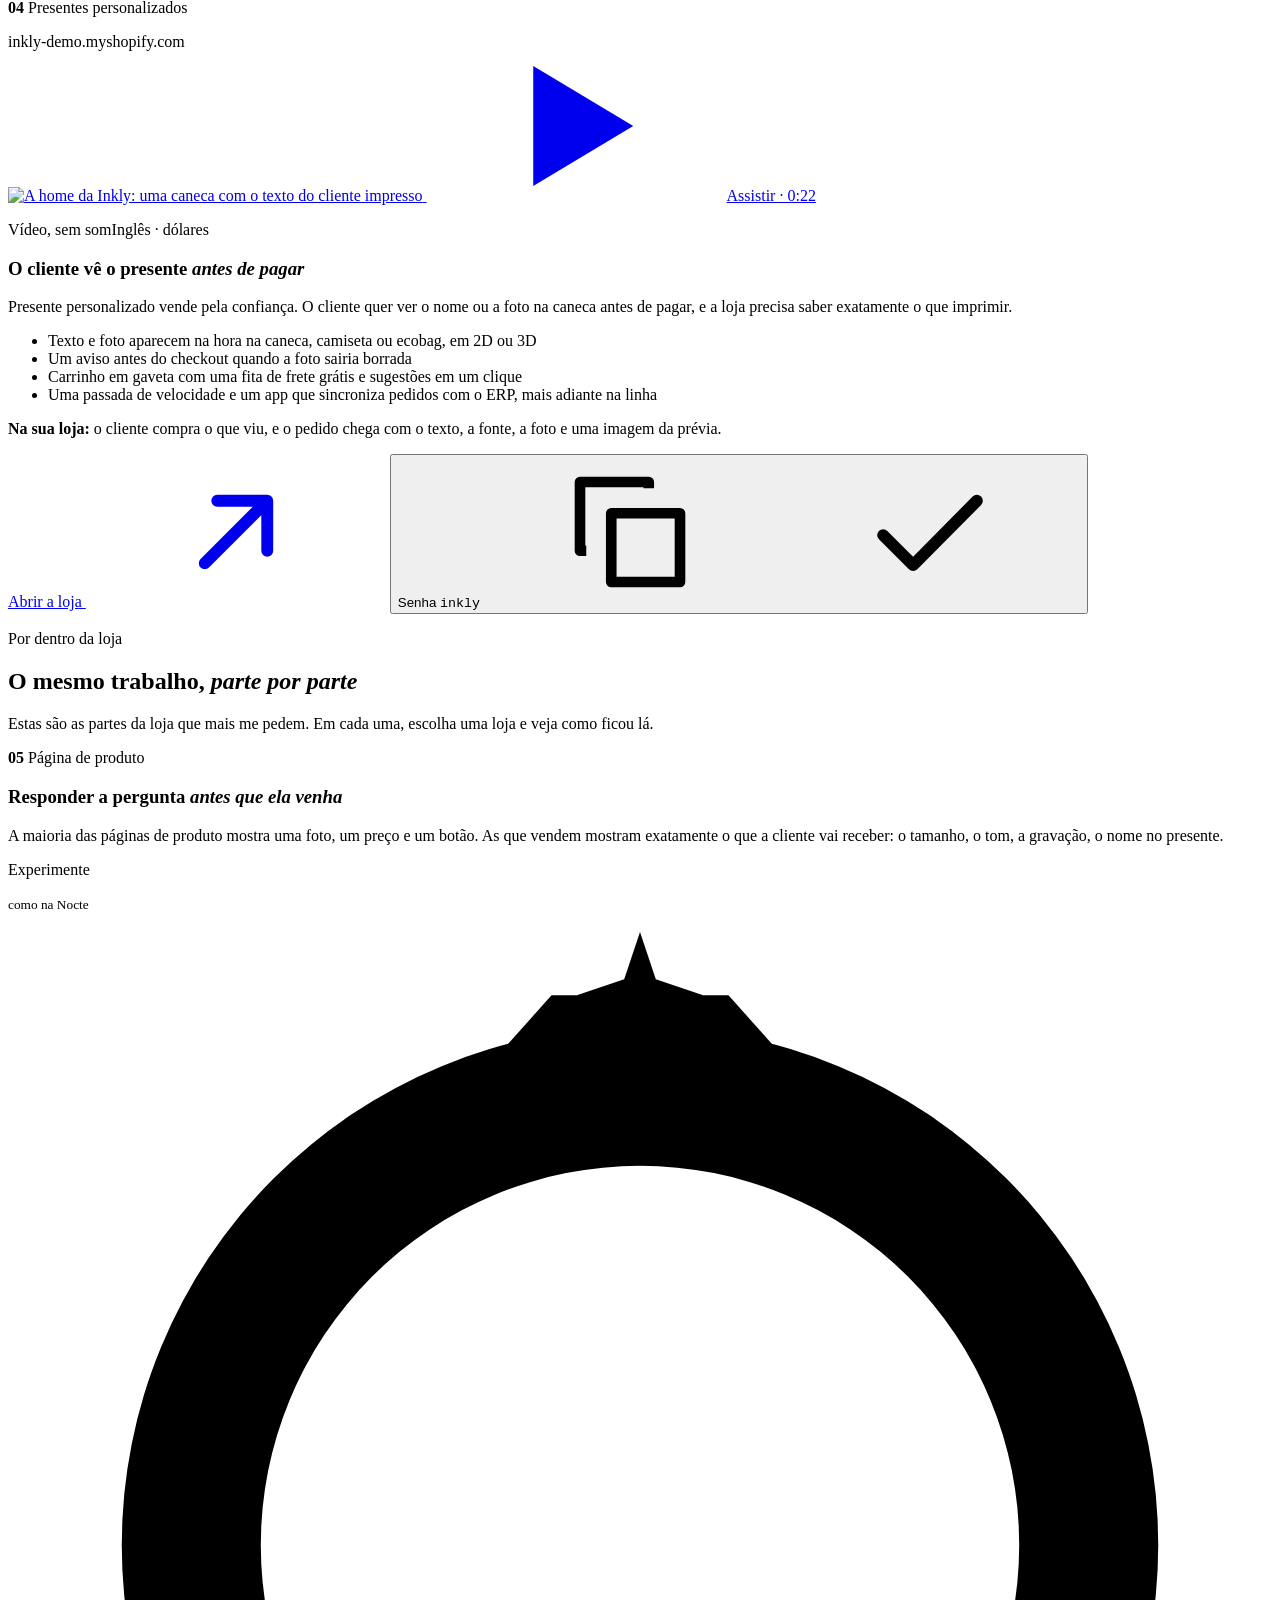
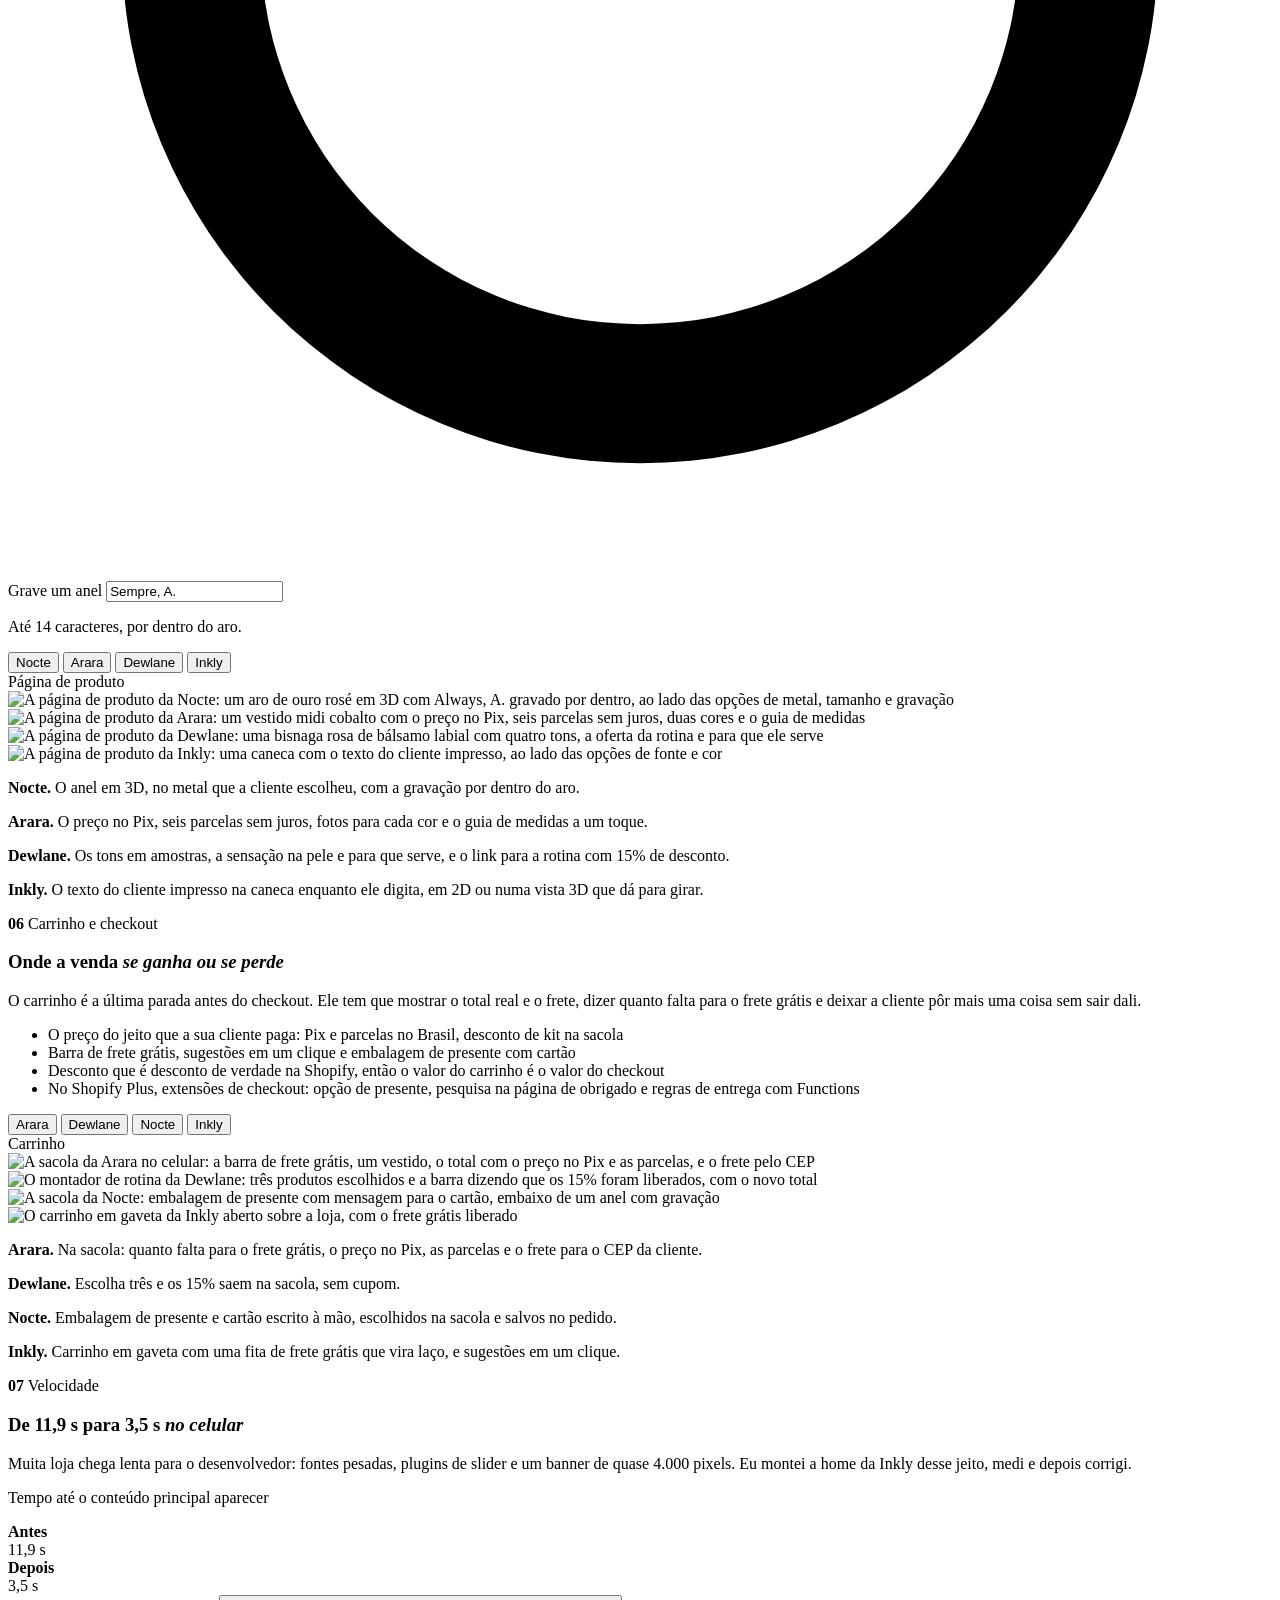
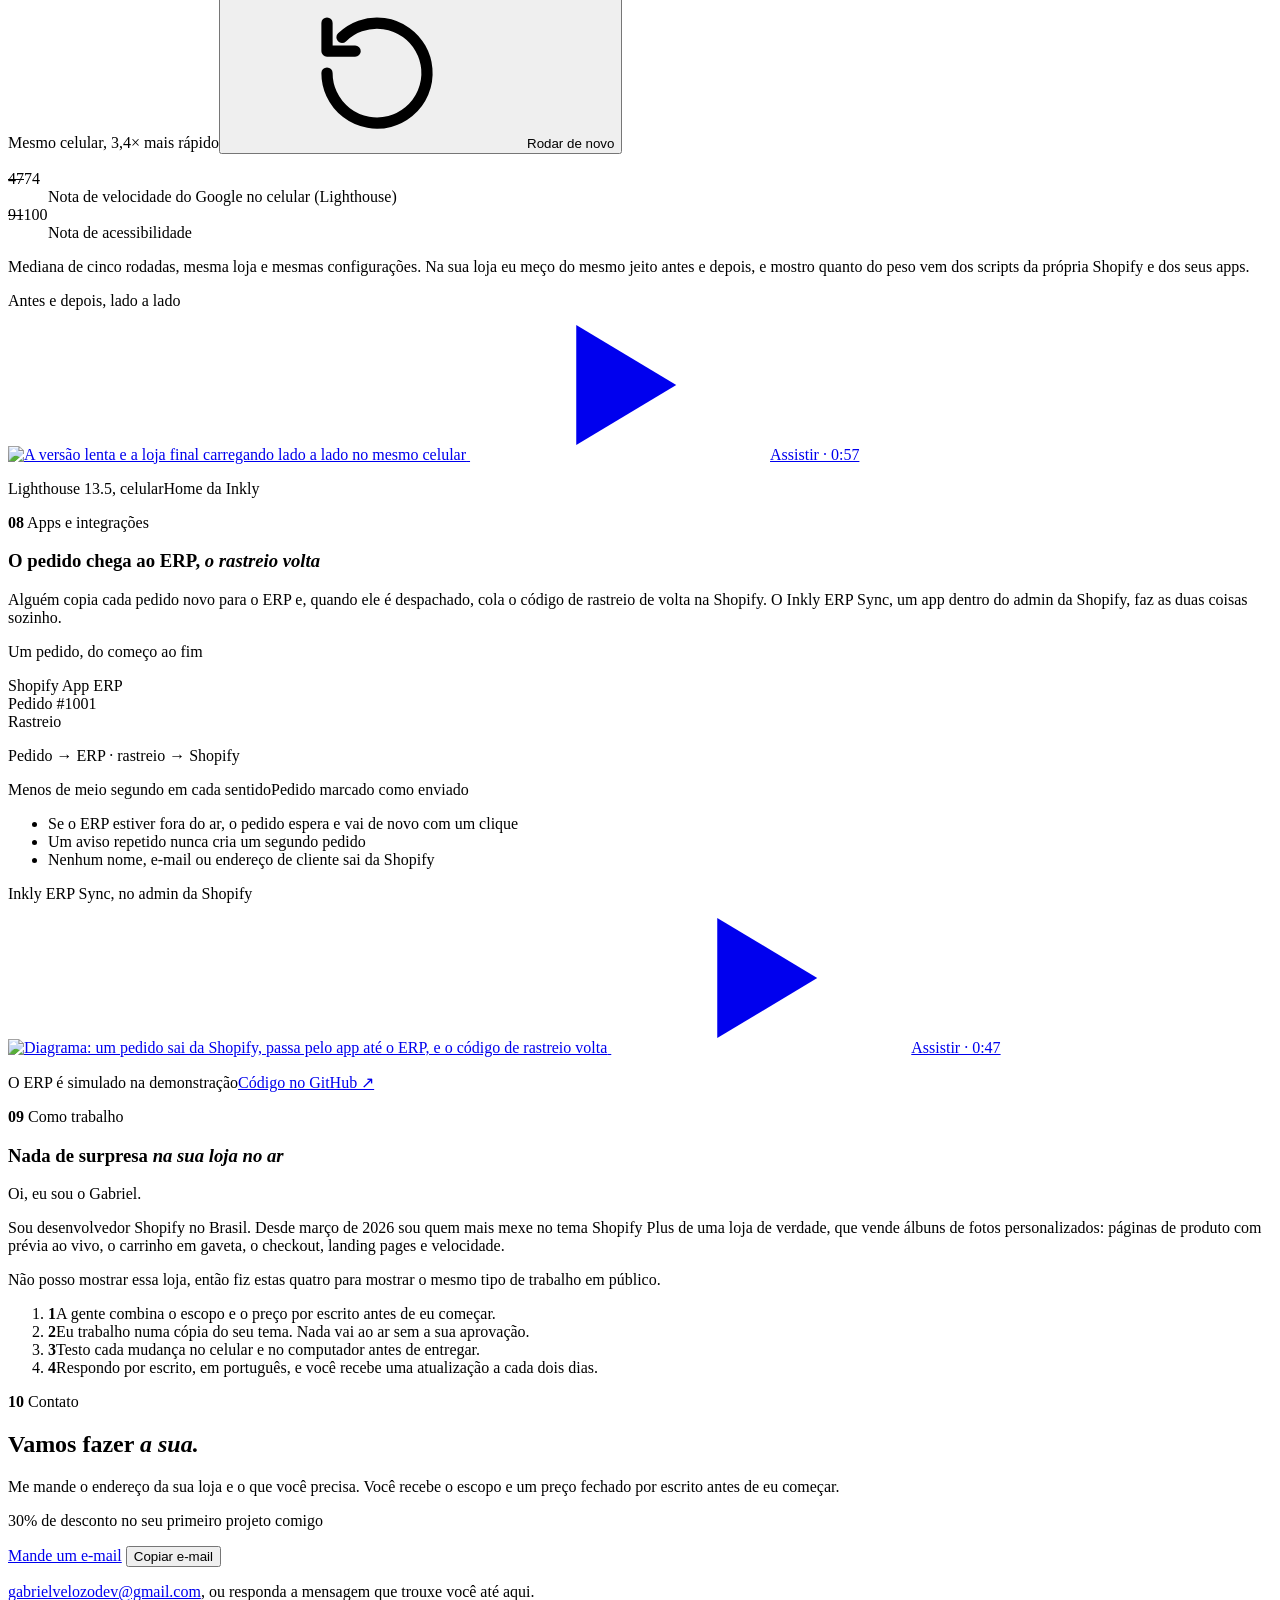
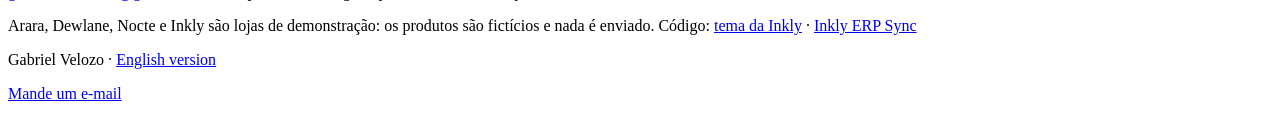
==== commit 5a3dc204: "Mobile Lighthouse on the preview from 82 to 99 (EN) and 98 (/br/), TBT 40 and 0 ms: the script loads" ====
--- a/site/br/index.html
+++ b/site/br/index.html
@@ -49,7 +49,7 @@
 
 <header class="top">
   <div class="wrap top__bar">
-    <a class="brand" href="#topo" aria-label="Gabriel Velozo, voltar ao topo"><span class="brand__dot"></span>Gabriel Velozo <small>Desenvolvedor Shopify</small></a>
+    <a class="brand" href="#topo"><span class="brand__dot"></span>Gabriel Velozo <small>Desenvolvedor Shopify</small></a>
     <nav class="nav" aria-label="Seções">
       <a href="#lojas">Lojas</a>
       <a href="#por-dentro">Por dentro</a>
@@ -57,8 +57,8 @@
       <a href="#contato">Contato</a>
     </nav>
     <div class="top__end">
-      <button class="here" type="button" aria-expanded="false" aria-controls="route-sheet" data-start="Rota" aria-label="Onde você está na rota; abrir a lista de paradas"><span class="here__icon"><svg aria-hidden="true"><use href="#i-route"/></svg></span><span class="here__num">00</span><span class="here__name">Rota</span></button>
-      <a class="lang" href="/" hreflang="en" lang="en" aria-label="English version">EN</a>
+      <button class="here" type="button" aria-expanded="false" aria-controls="route-sheet" data-start="Rota"><span class="here__icon"><svg aria-hidden="true"><use href="#i-route"/></svg></span><span class="here__num">00</span> <span class="here__name">Rota</span><span class="sr">, abrir a lista de paradas</span></button>
+      <a class="lang" href="/" hreflang="en" lang="en">EN<span class="sr"> · English version</span></a>
     </div>
   </div>
   <div class="progress" aria-hidden="true"></div>
@@ -470,6 +470,6 @@
 <a class="dock" href="mailto:gabrielvelozodev@gmail.com?subject=Projeto%20Shopify"><i aria-hidden="true"></i>Mande um e-mail</a>
 <div class="peek" aria-hidden="true"><img alt=""></div>
 <p class="sr" id="live" aria-live="polite"></p>
-<script src="/site.js" defer></script>
+<script>addEventListener("load",function(){var s=document.createElement("script");s.src="/site.js";document.body.appendChild(s)})</script>
 </body>
 </html>
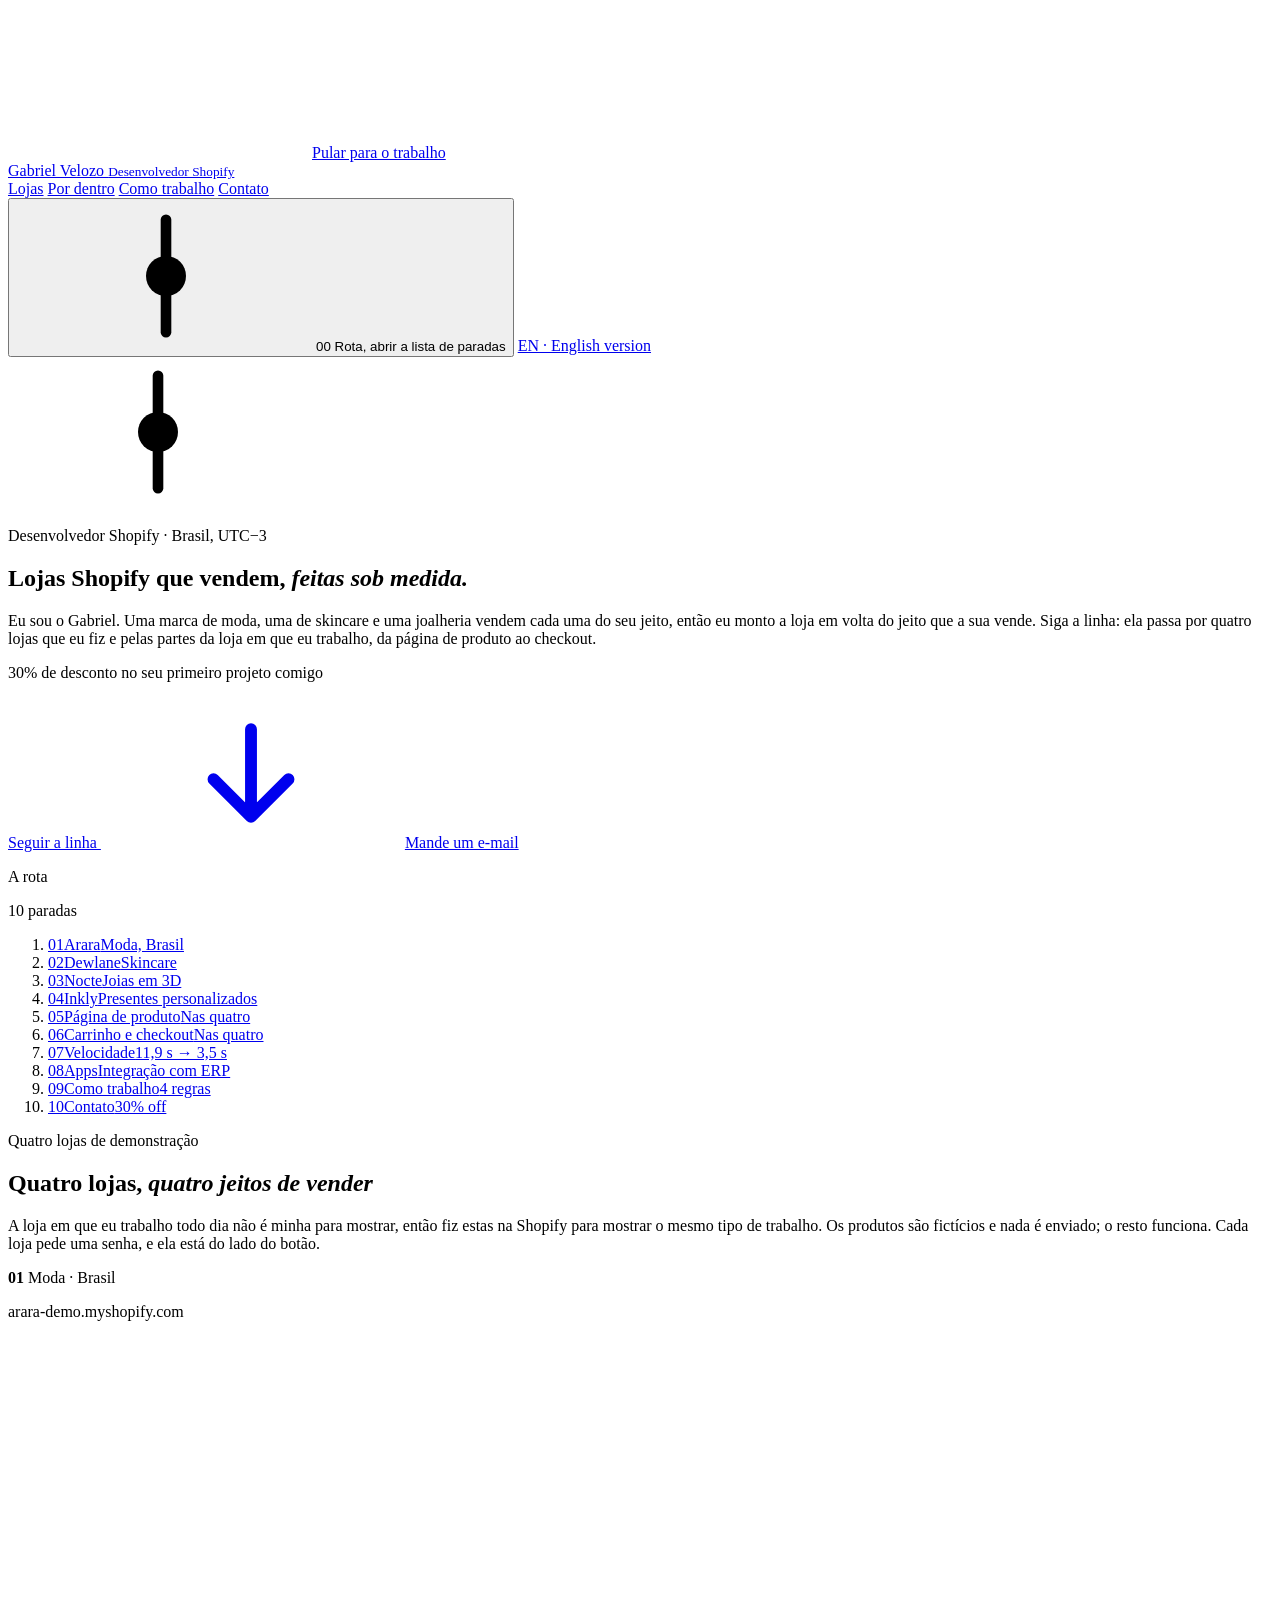
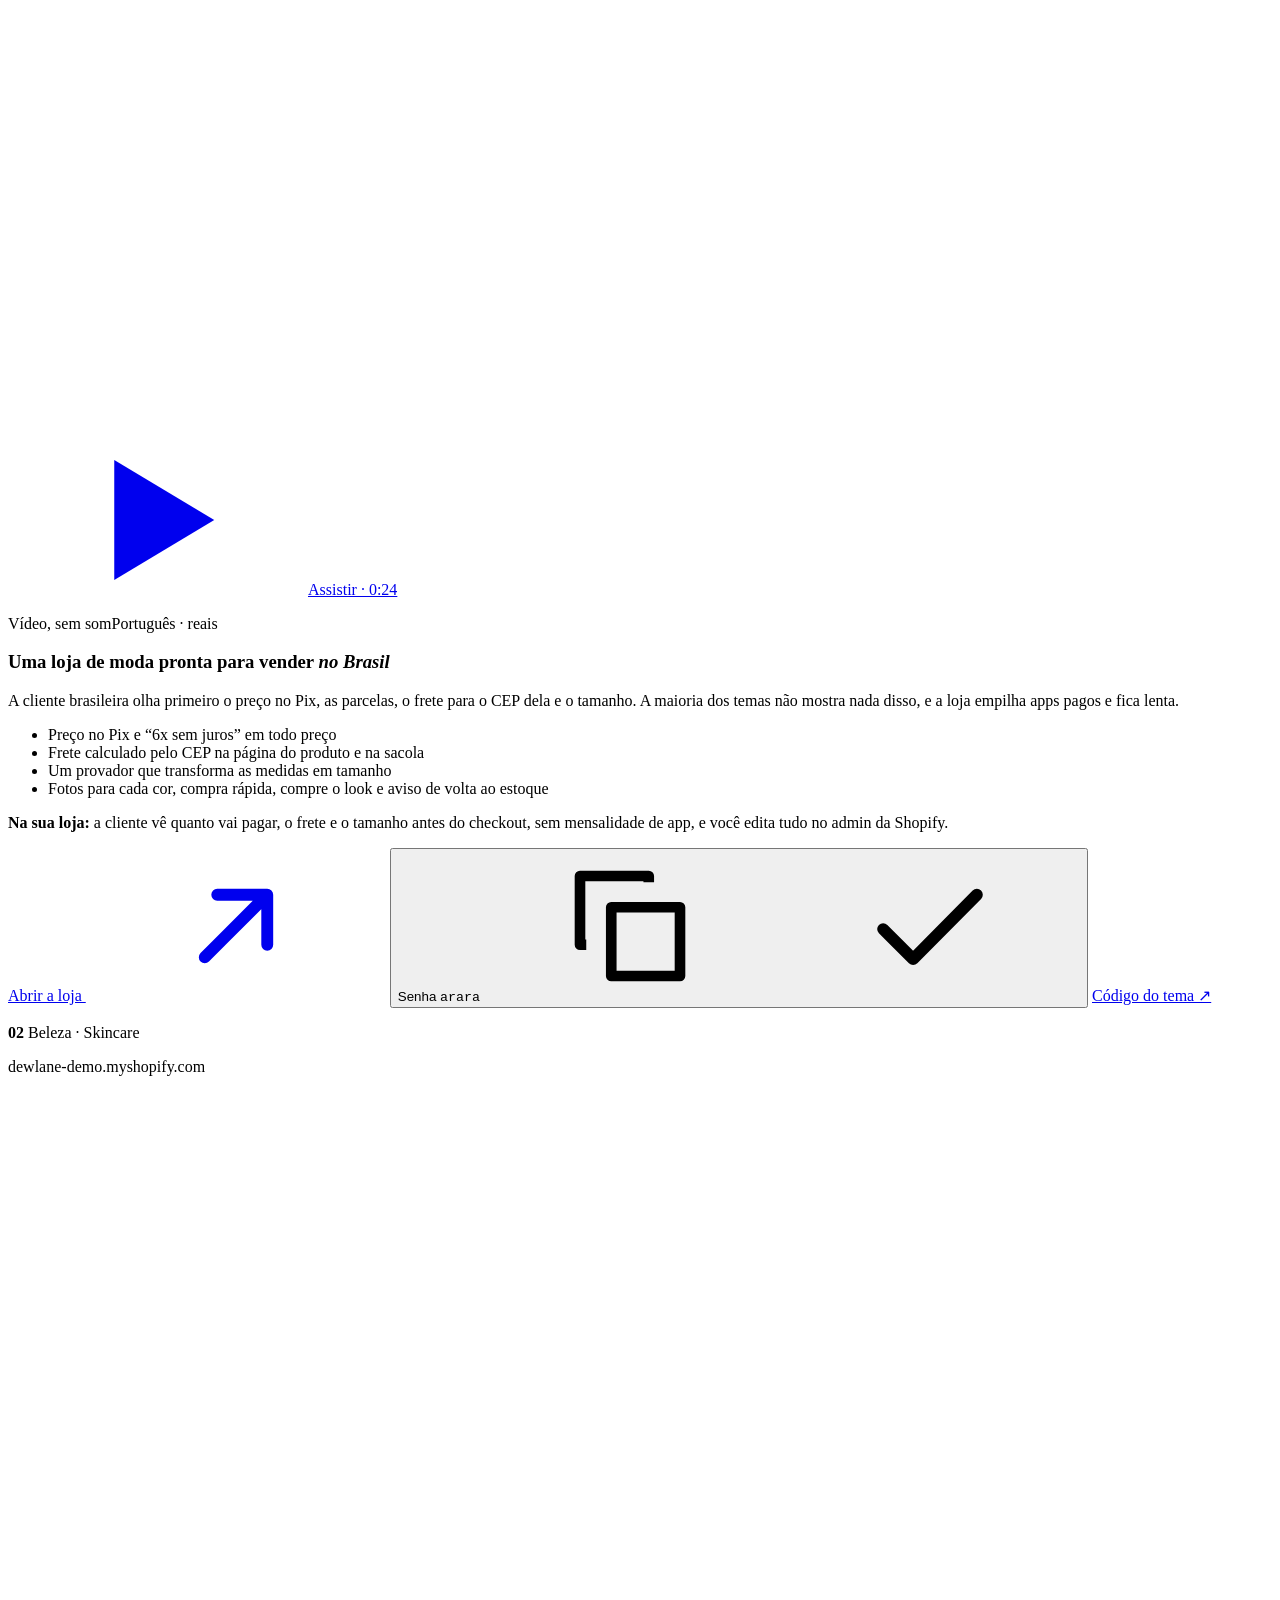
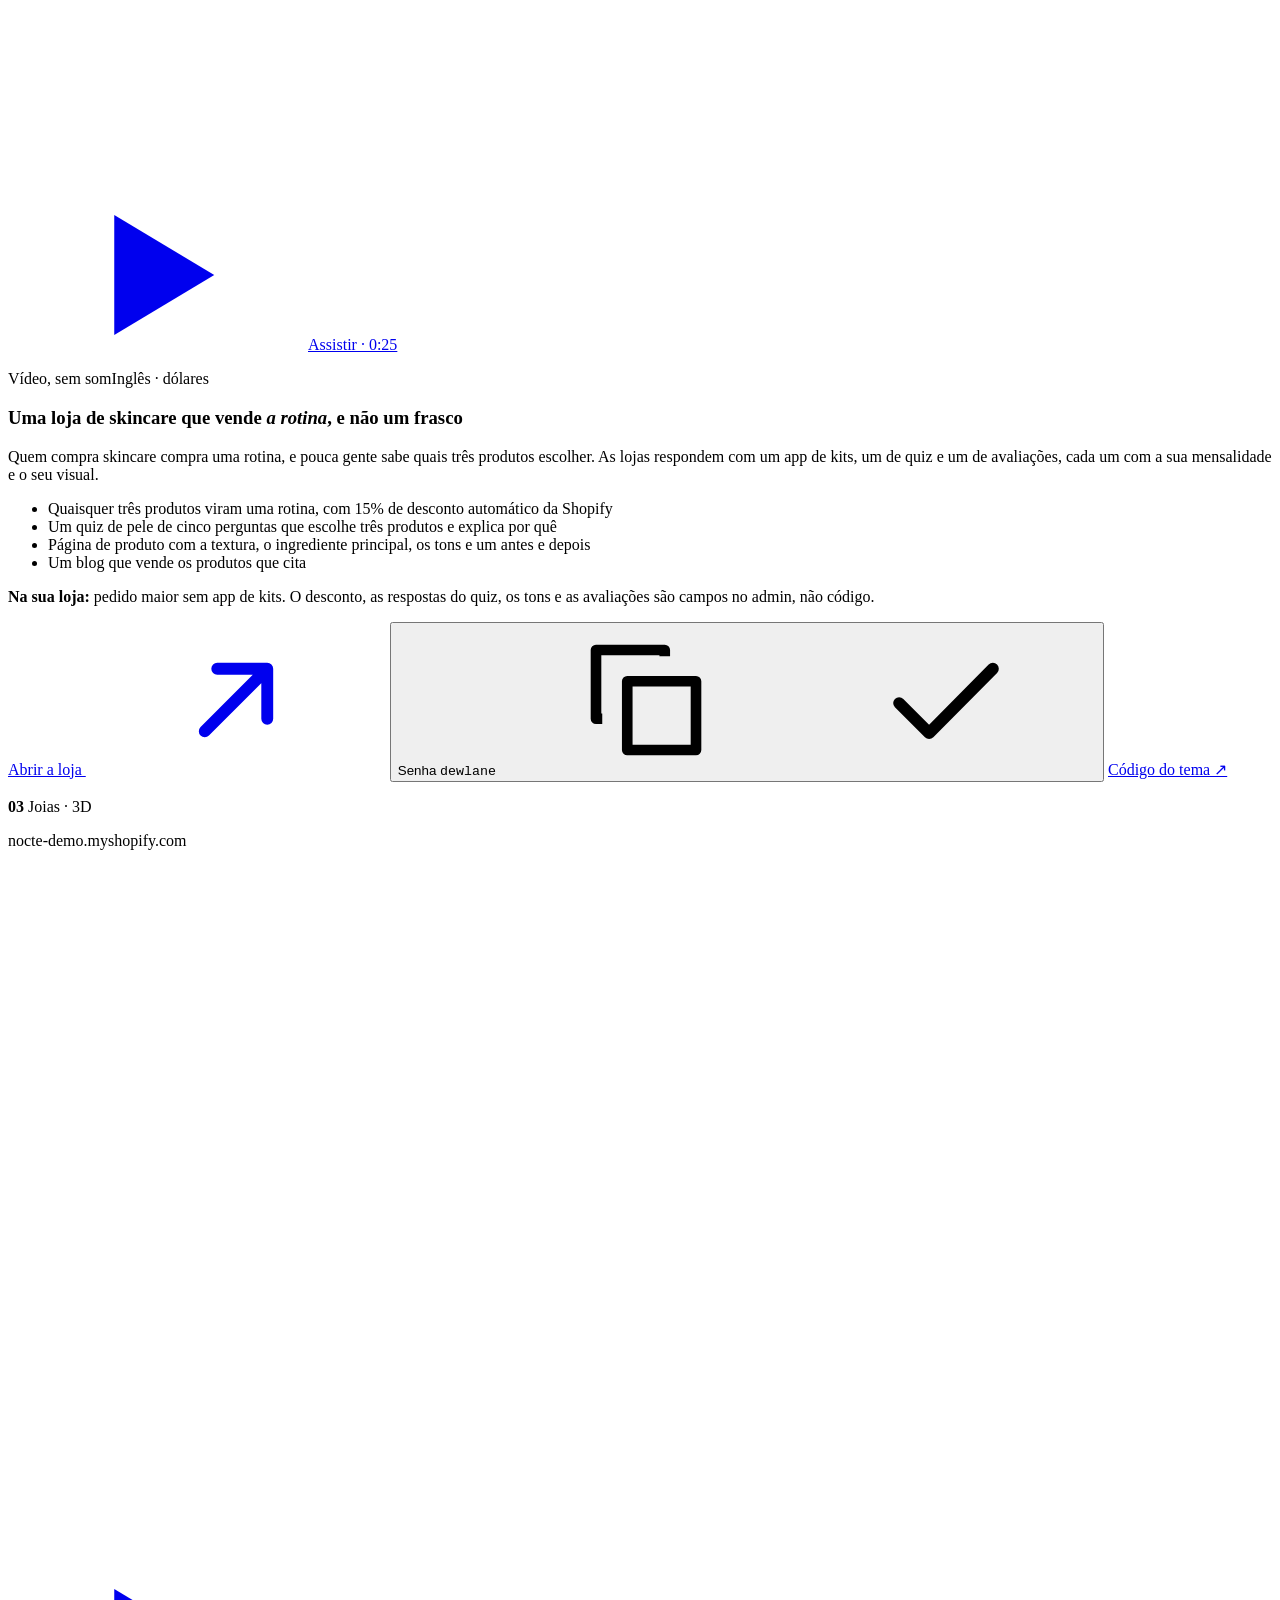
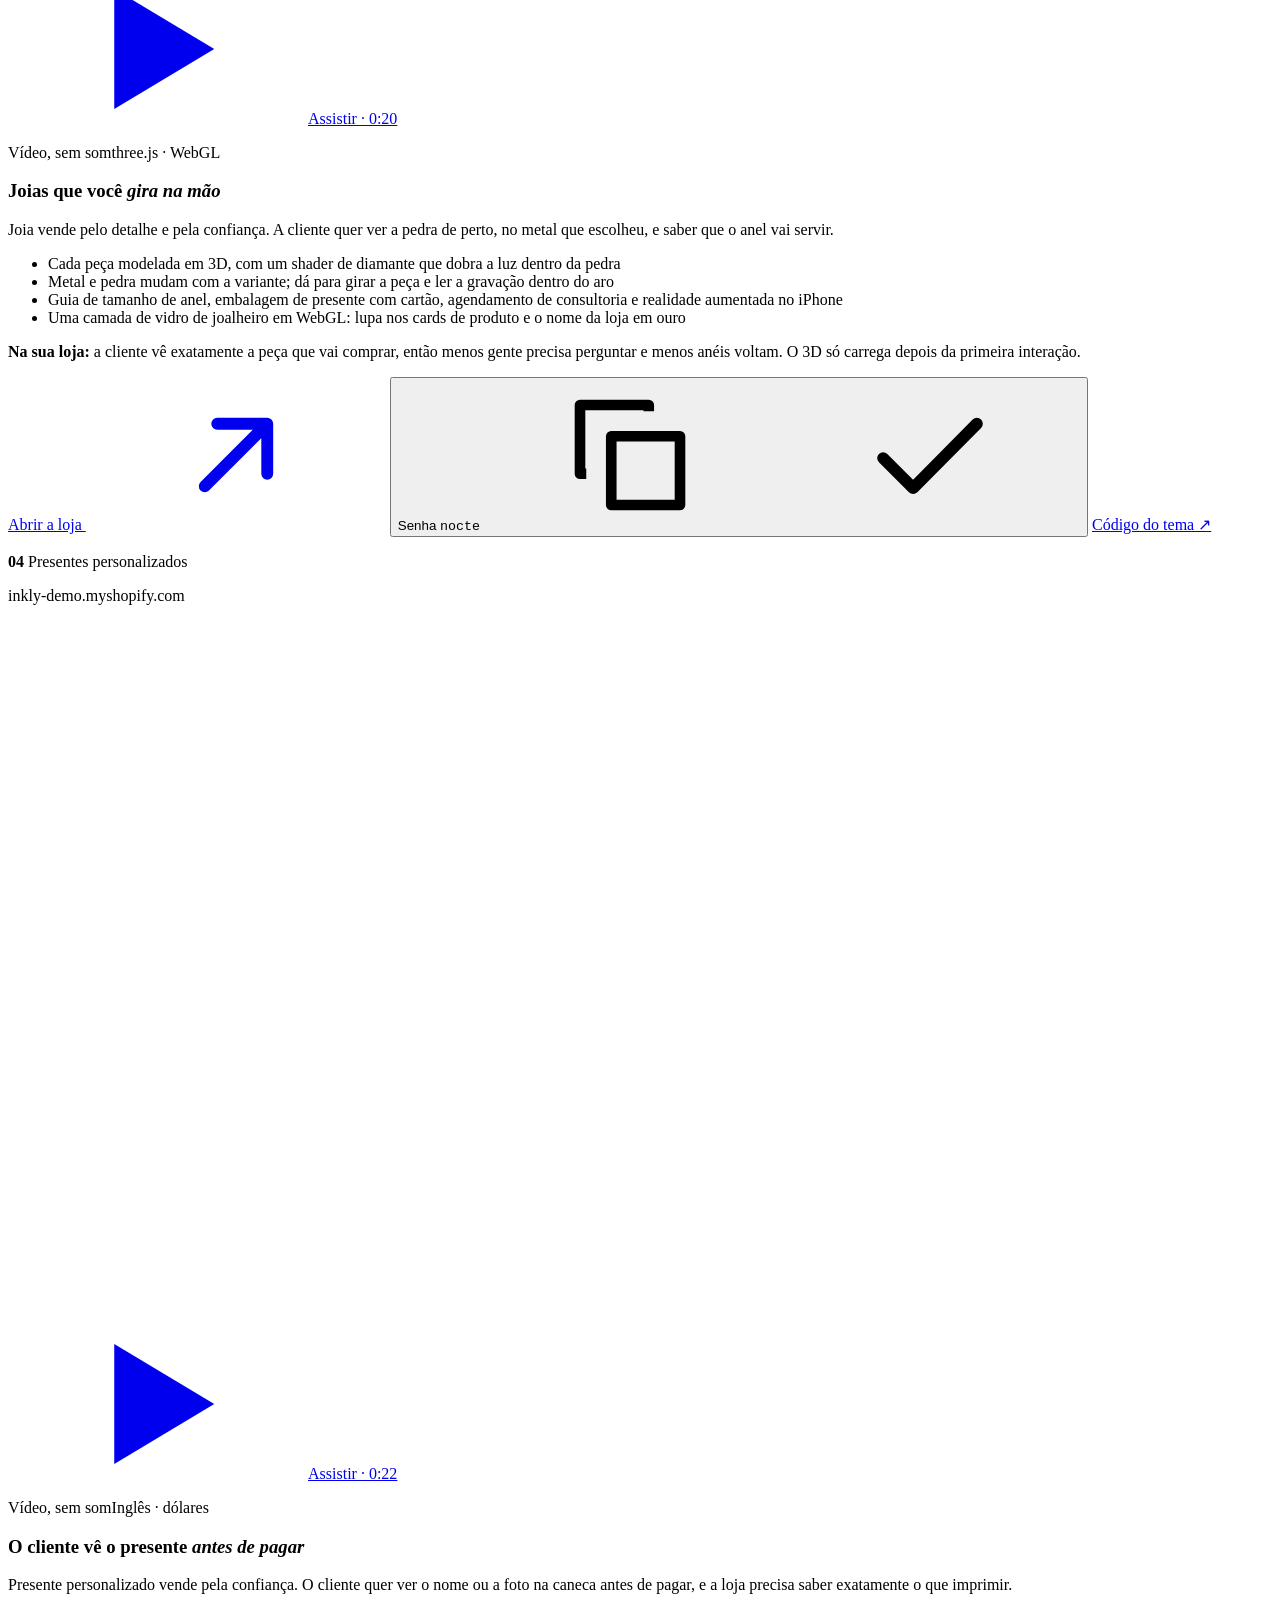
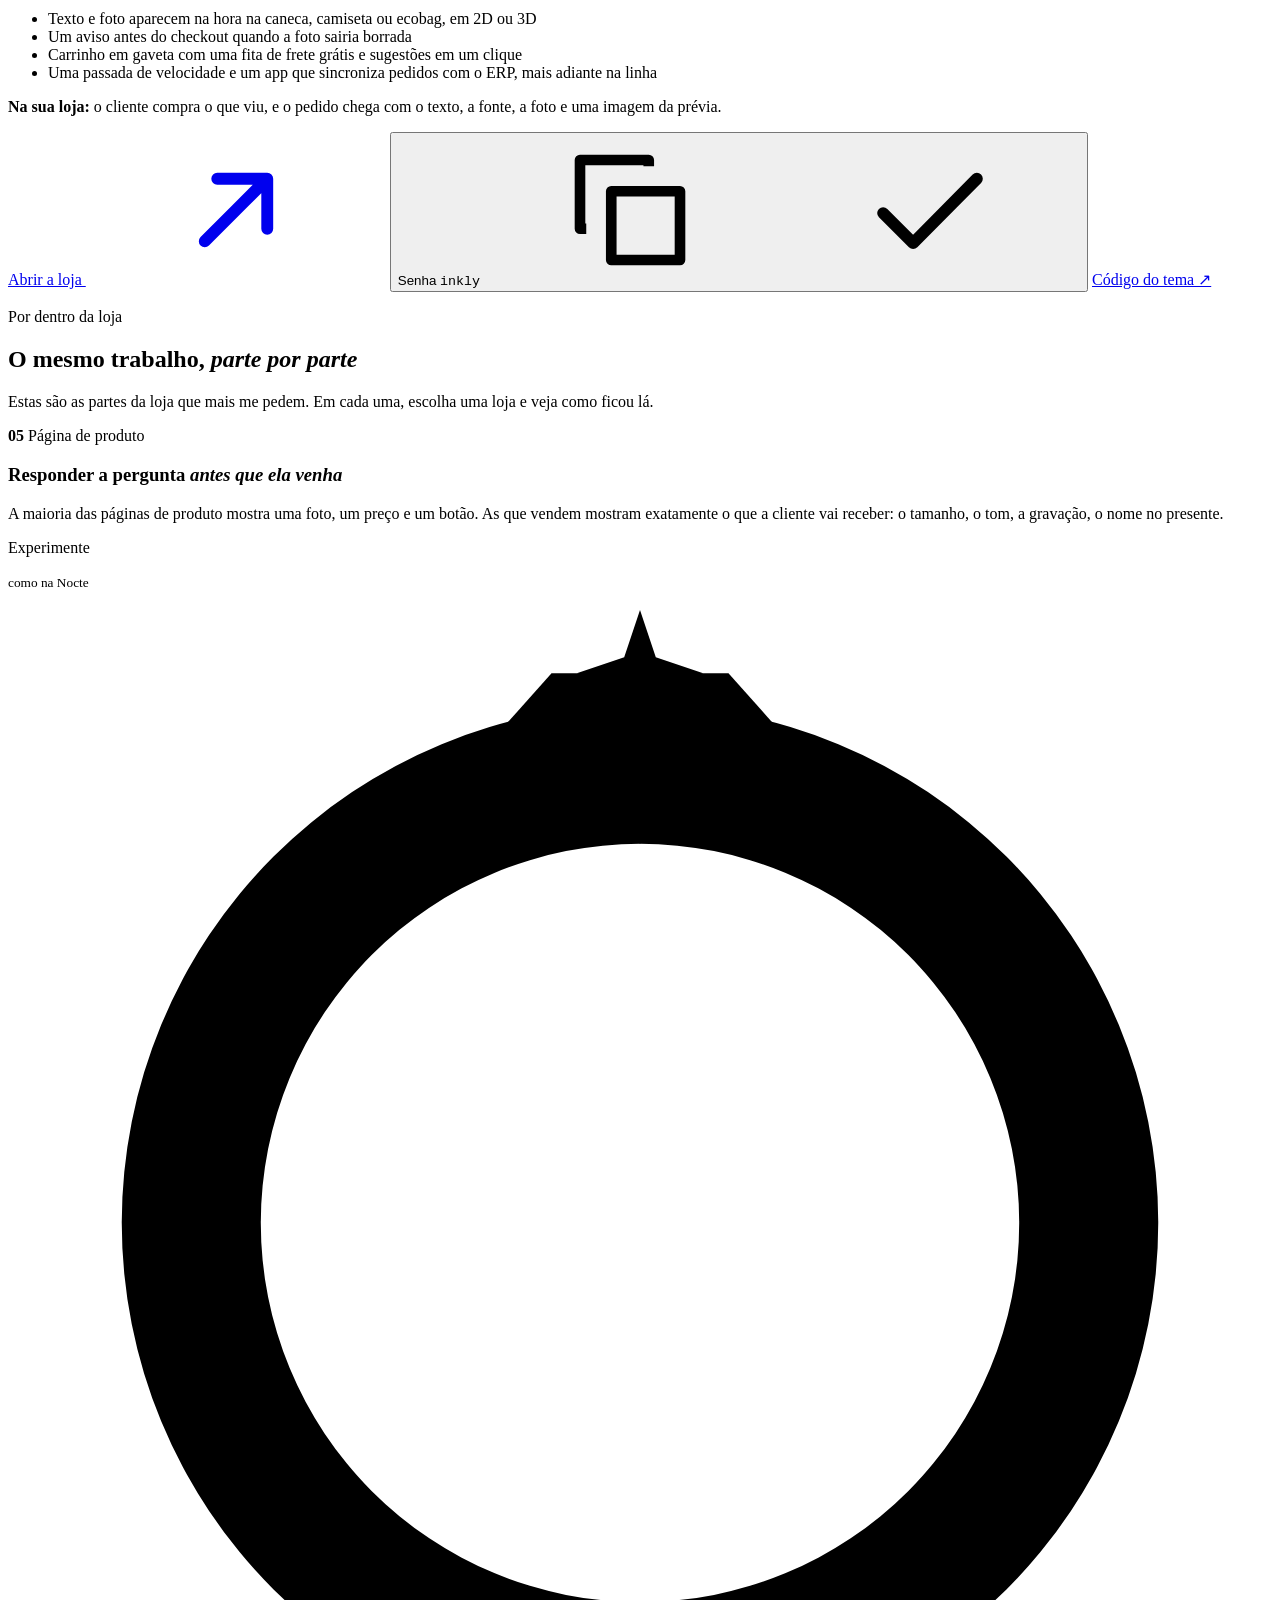
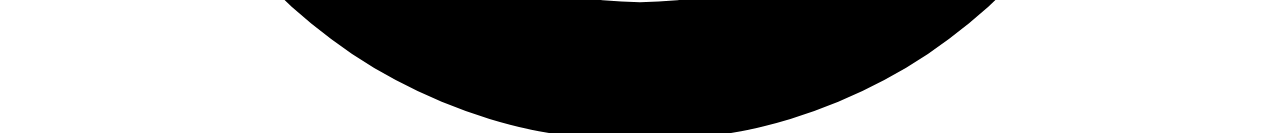
==== commit 8c653af8: "Each store links its public theme code (Arara, Dewlane, Nocte, Inkly) next to its password, and the " ====
--- a/site/br/index.html
+++ b/site/br/index.html
@@ -142,6 +142,7 @@
           <div class="actions">
             <a class="btn btn--ink" href="https://arara-demo.myshopify.com" target="_blank" rel="noopener">Abrir a loja <svg class="ext" aria-hidden="true"><use href="#i-ext"/></svg></a>
             <button class="pass" type="button" data-copy="arara" data-done="Senha copiada">Senha <code>arara</code><svg class="cp" aria-hidden="true"><use href="#i-copy"/></svg><svg class="ok" aria-hidden="true"><use href="#i-check"/></svg></button>
+            <a class="code" href="https://github.com/bielvelozo/arara-shopify-theme" target="_blank" rel="noopener">Código do tema ↗</a>
           </div>
         </div>
       </div>
@@ -175,6 +176,7 @@
           <div class="actions">
             <a class="btn btn--ink" href="https://dewlane-demo.myshopify.com" target="_blank" rel="noopener">Abrir a loja <svg class="ext" aria-hidden="true"><use href="#i-ext"/></svg></a>
             <button class="pass" type="button" data-copy="dewlane" data-done="Senha copiada">Senha <code>dewlane</code><svg class="cp" aria-hidden="true"><use href="#i-copy"/></svg><svg class="ok" aria-hidden="true"><use href="#i-check"/></svg></button>
+            <a class="code" href="https://github.com/bielvelozo/dewlane-shopify-theme" target="_blank" rel="noopener">Código do tema ↗</a>
           </div>
         </div>
       </div>
@@ -208,6 +210,7 @@
           <div class="actions">
             <a class="btn btn--ink" href="https://nocte-demo.myshopify.com" target="_blank" rel="noopener">Abrir a loja <svg class="ext" aria-hidden="true"><use href="#i-ext"/></svg></a>
             <button class="pass" type="button" data-copy="nocte" data-done="Senha copiada">Senha <code>nocte</code><svg class="cp" aria-hidden="true"><use href="#i-copy"/></svg><svg class="ok" aria-hidden="true"><use href="#i-check"/></svg></button>
+            <a class="code" href="https://github.com/bielvelozo/nocte-shopify-theme" target="_blank" rel="noopener">Código do tema ↗</a>
           </div>
         </div>
       </div>
@@ -241,6 +244,7 @@
           <div class="actions">
             <a class="btn btn--ink" href="https://inkly-demo.myshopify.com" target="_blank" rel="noopener">Abrir a loja <svg class="ext" aria-hidden="true"><use href="#i-ext"/></svg></a>
             <button class="pass" type="button" data-copy="inkly" data-done="Senha copiada">Senha <code>inkly</code><svg class="cp" aria-hidden="true"><use href="#i-copy"/></svg><svg class="ok" aria-hidden="true"><use href="#i-check"/></svg></button>
+            <a class="code" href="https://github.com/bielvelozo/inkly-shopify-theme" target="_blank" rel="noopener">Código do tema ↗</a>
           </div>
         </div>
       </div>
@@ -459,7 +463,7 @@
         </div>
         <p class="mail"><a href="mailto:gabrielvelozodev@gmail.com">gabrielvelozodev@gmail.com</a>, ou responda a mensagem que trouxe você até aqui.</p>
         <footer class="foot">
-          <p>Arara, Dewlane, Nocte e Inkly são lojas de demonstração: os produtos são fictícios e nada é enviado. Código: <a href="https://github.com/bielvelozo/inkly-shopify-theme" target="_blank" rel="noopener">tema da Inkly</a> · <a href="https://github.com/bielvelozo/inkly-erp-sync" target="_blank" rel="noopener">Inkly ERP Sync</a></p>
+          <p>Arara, Dewlane, Nocte e Inkly são lojas de demonstração: os produtos são fictícios e nada é enviado. Código no GitHub: <a href="https://github.com/bielvelozo/arara-shopify-theme" target="_blank" rel="noopener">Arara</a> · <a href="https://github.com/bielvelozo/dewlane-shopify-theme" target="_blank" rel="noopener">Dewlane</a> · <a href="https://github.com/bielvelozo/nocte-shopify-theme" target="_blank" rel="noopener">Nocte</a> · <a href="https://github.com/bielvelozo/inkly-shopify-theme" target="_blank" rel="noopener">Inkly</a> · <a href="https://github.com/bielvelozo/inkly-erp-sync" target="_blank" rel="noopener">Inkly ERP Sync</a></p>
           <p>Gabriel Velozo · <a href="/" hreflang="en" lang="en">English version</a></p>
         </footer>
       </div>
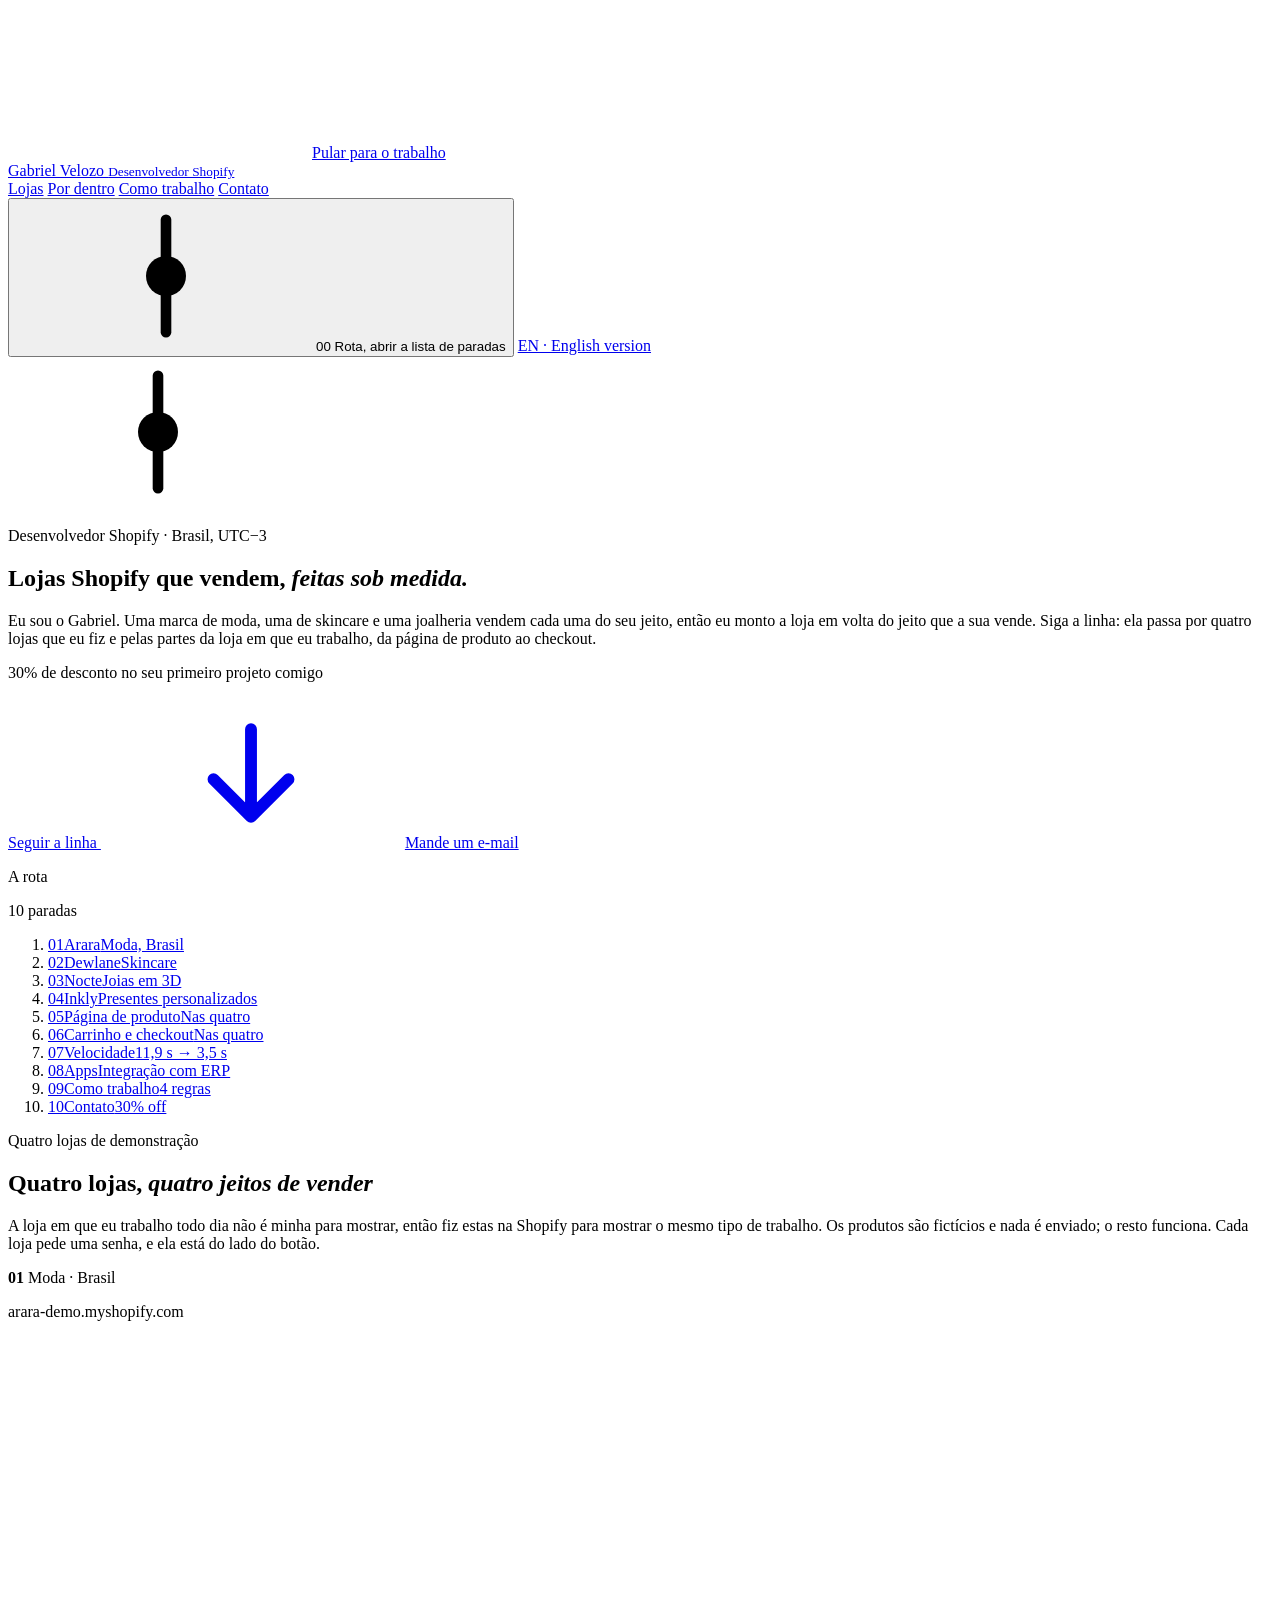
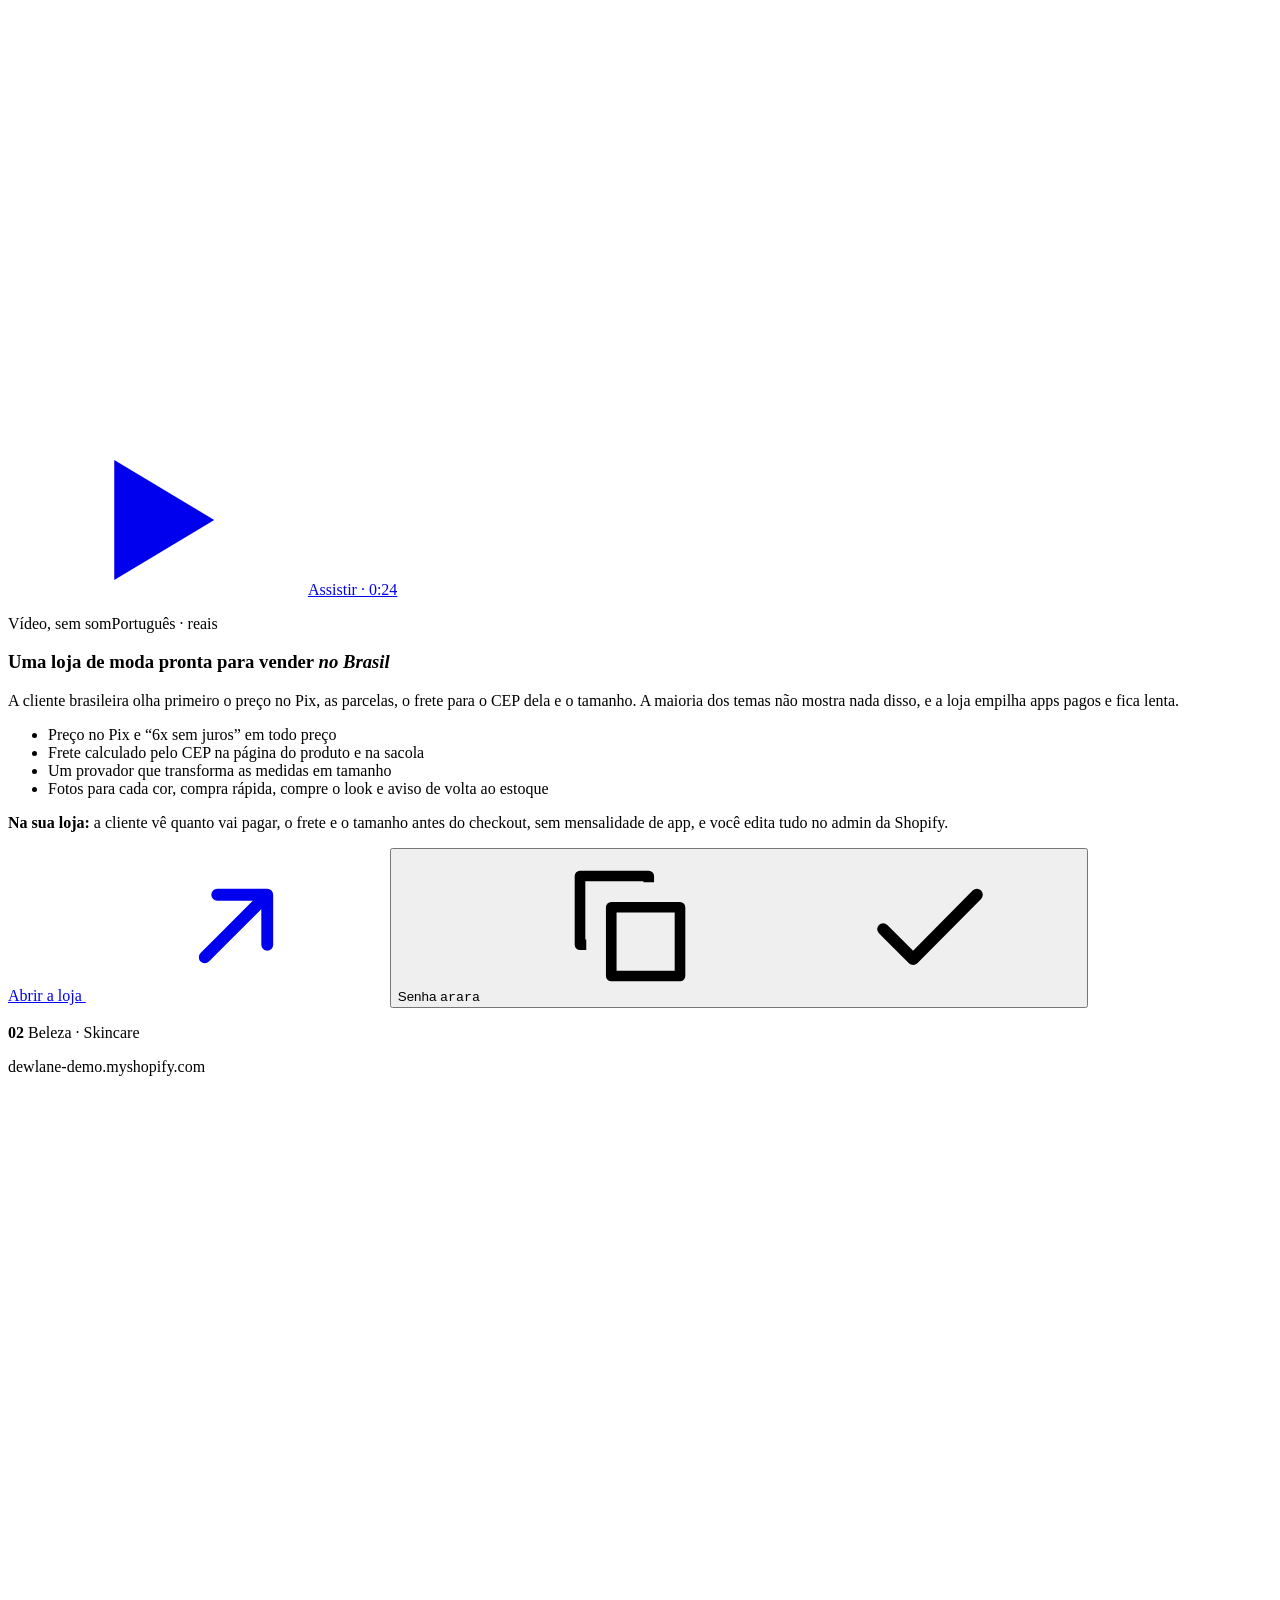
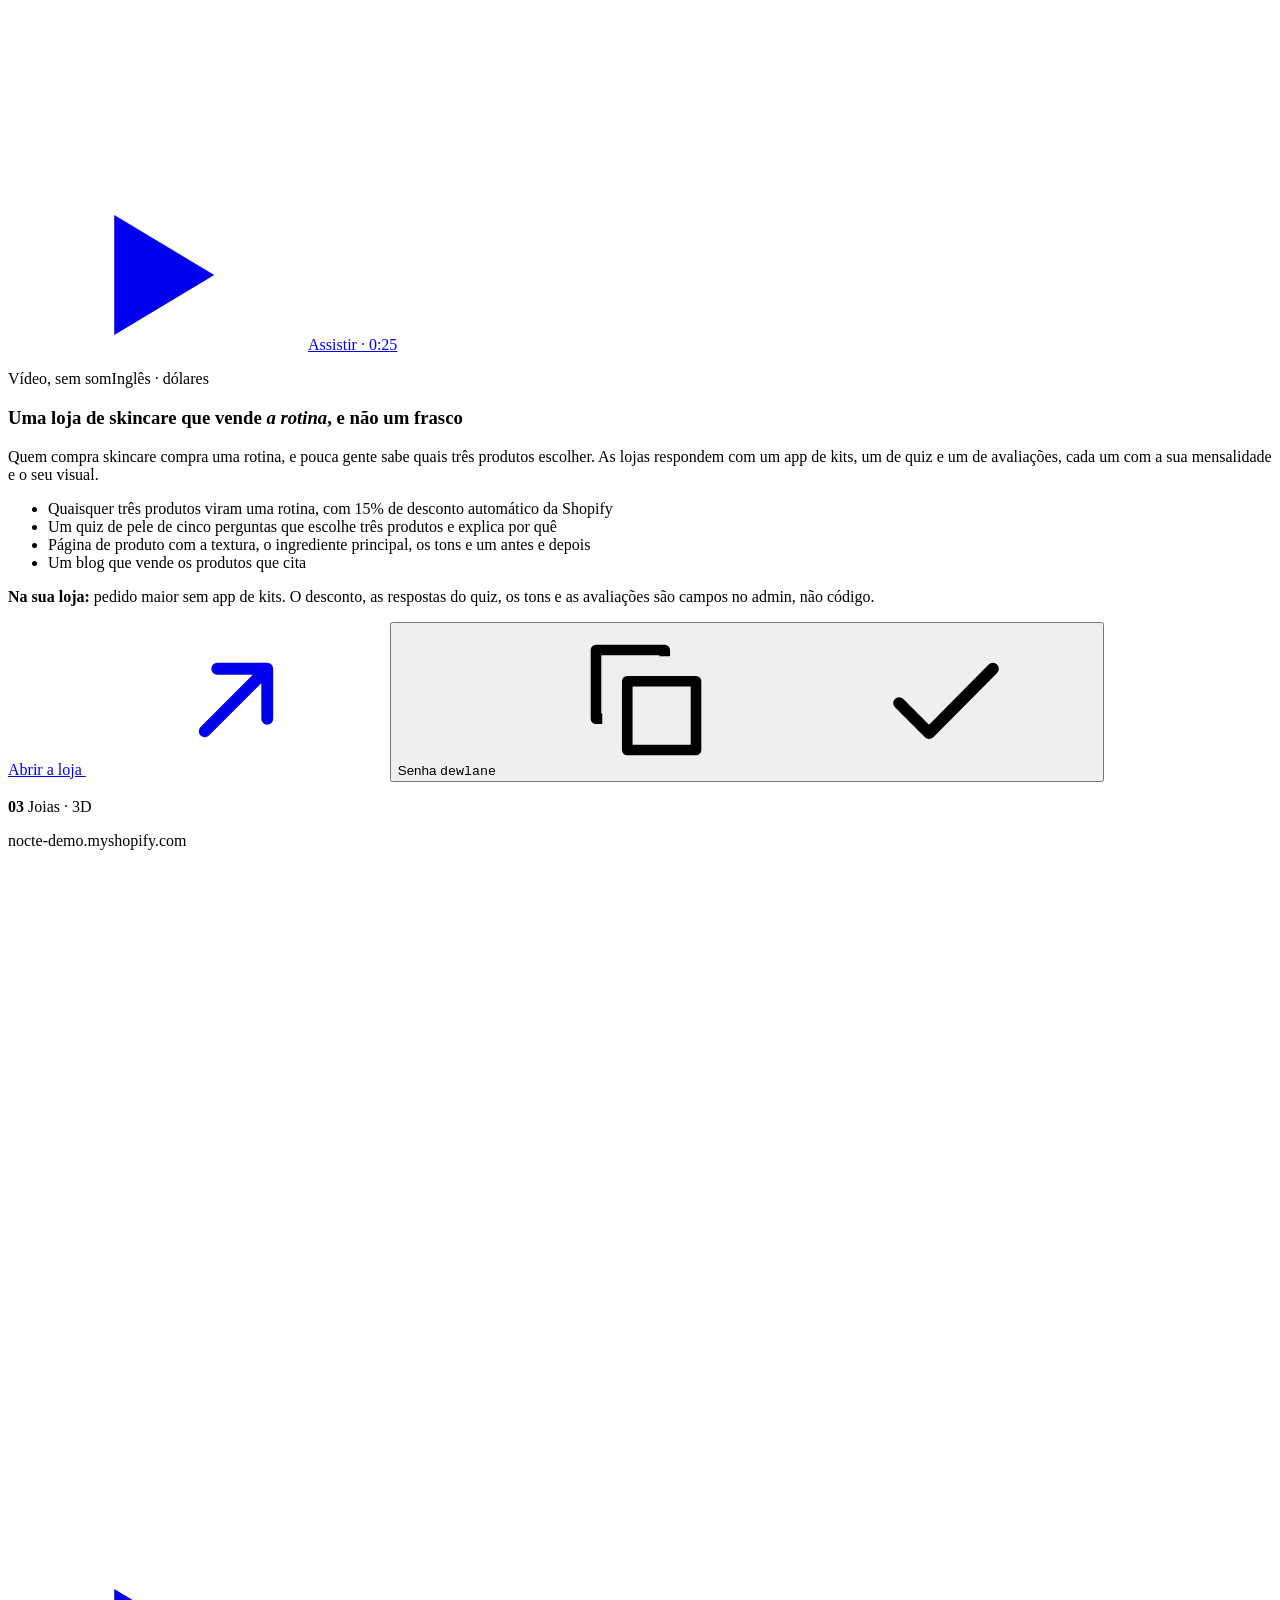
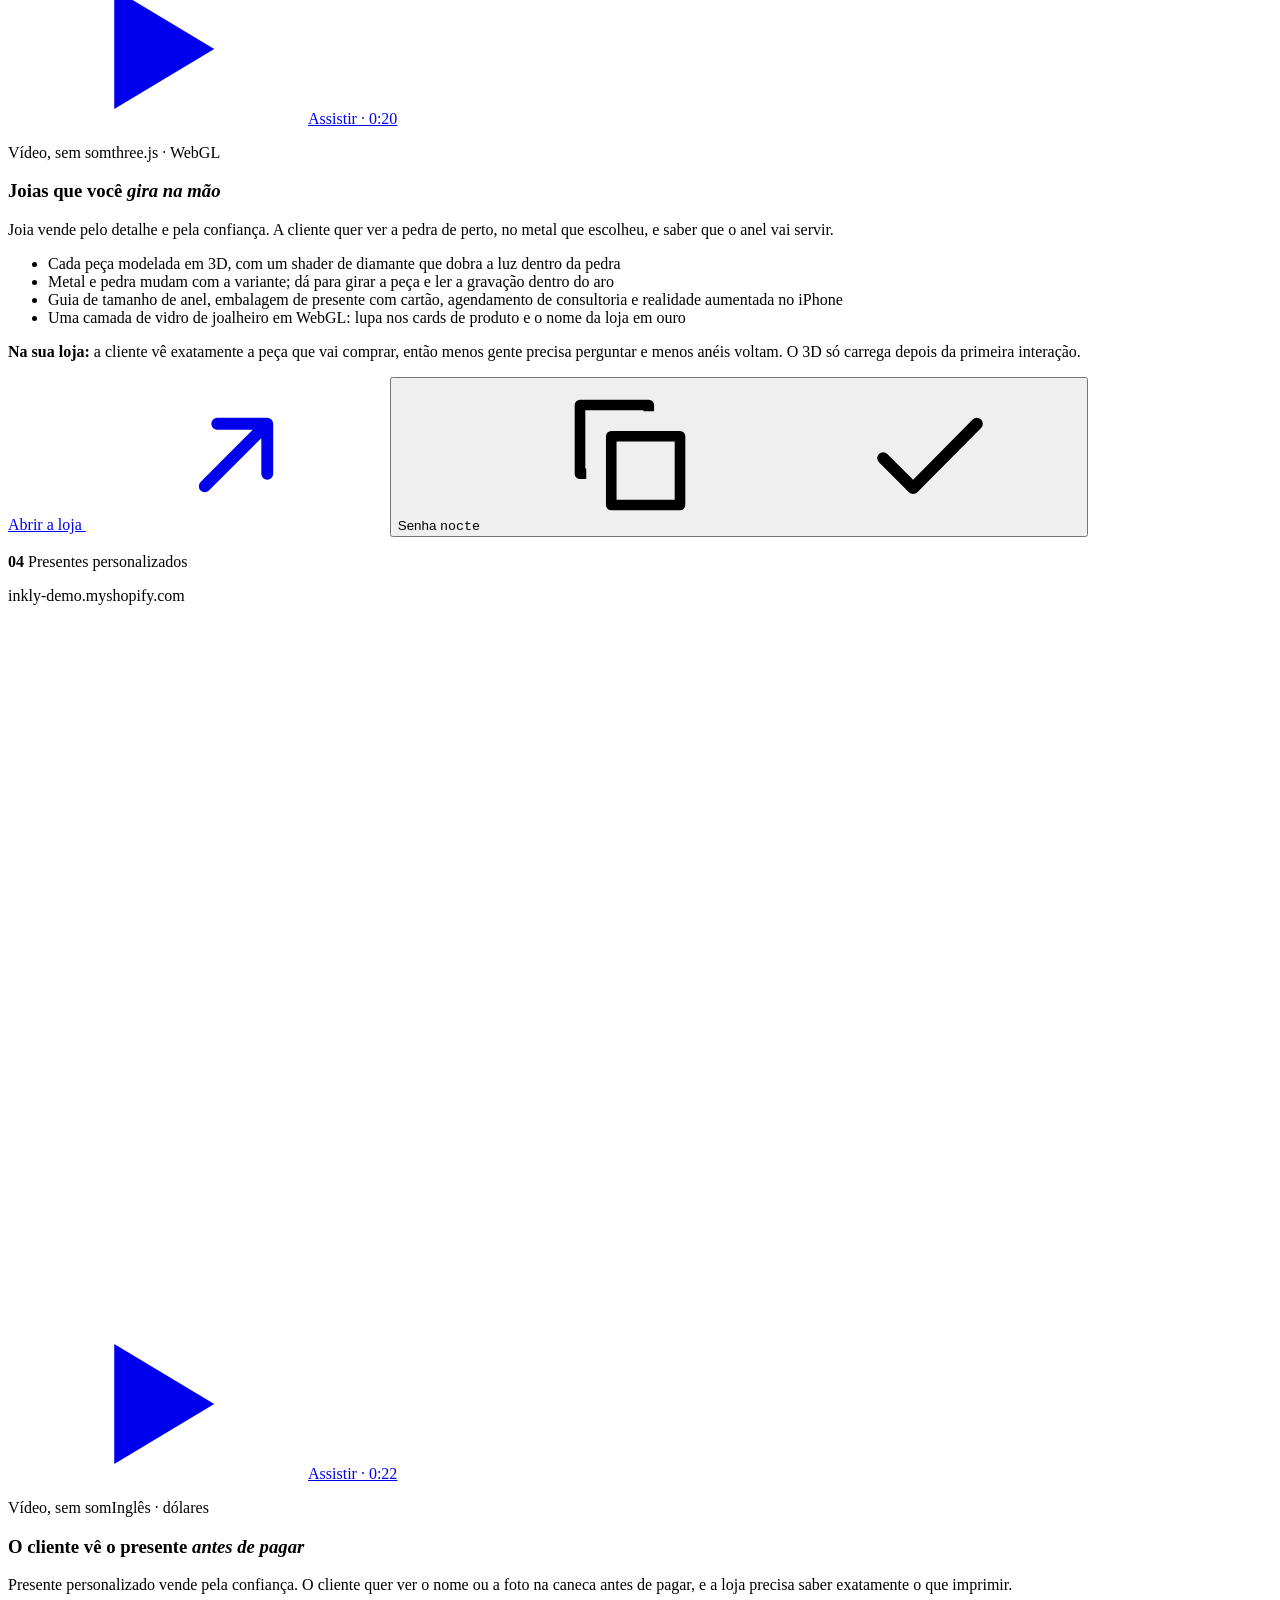
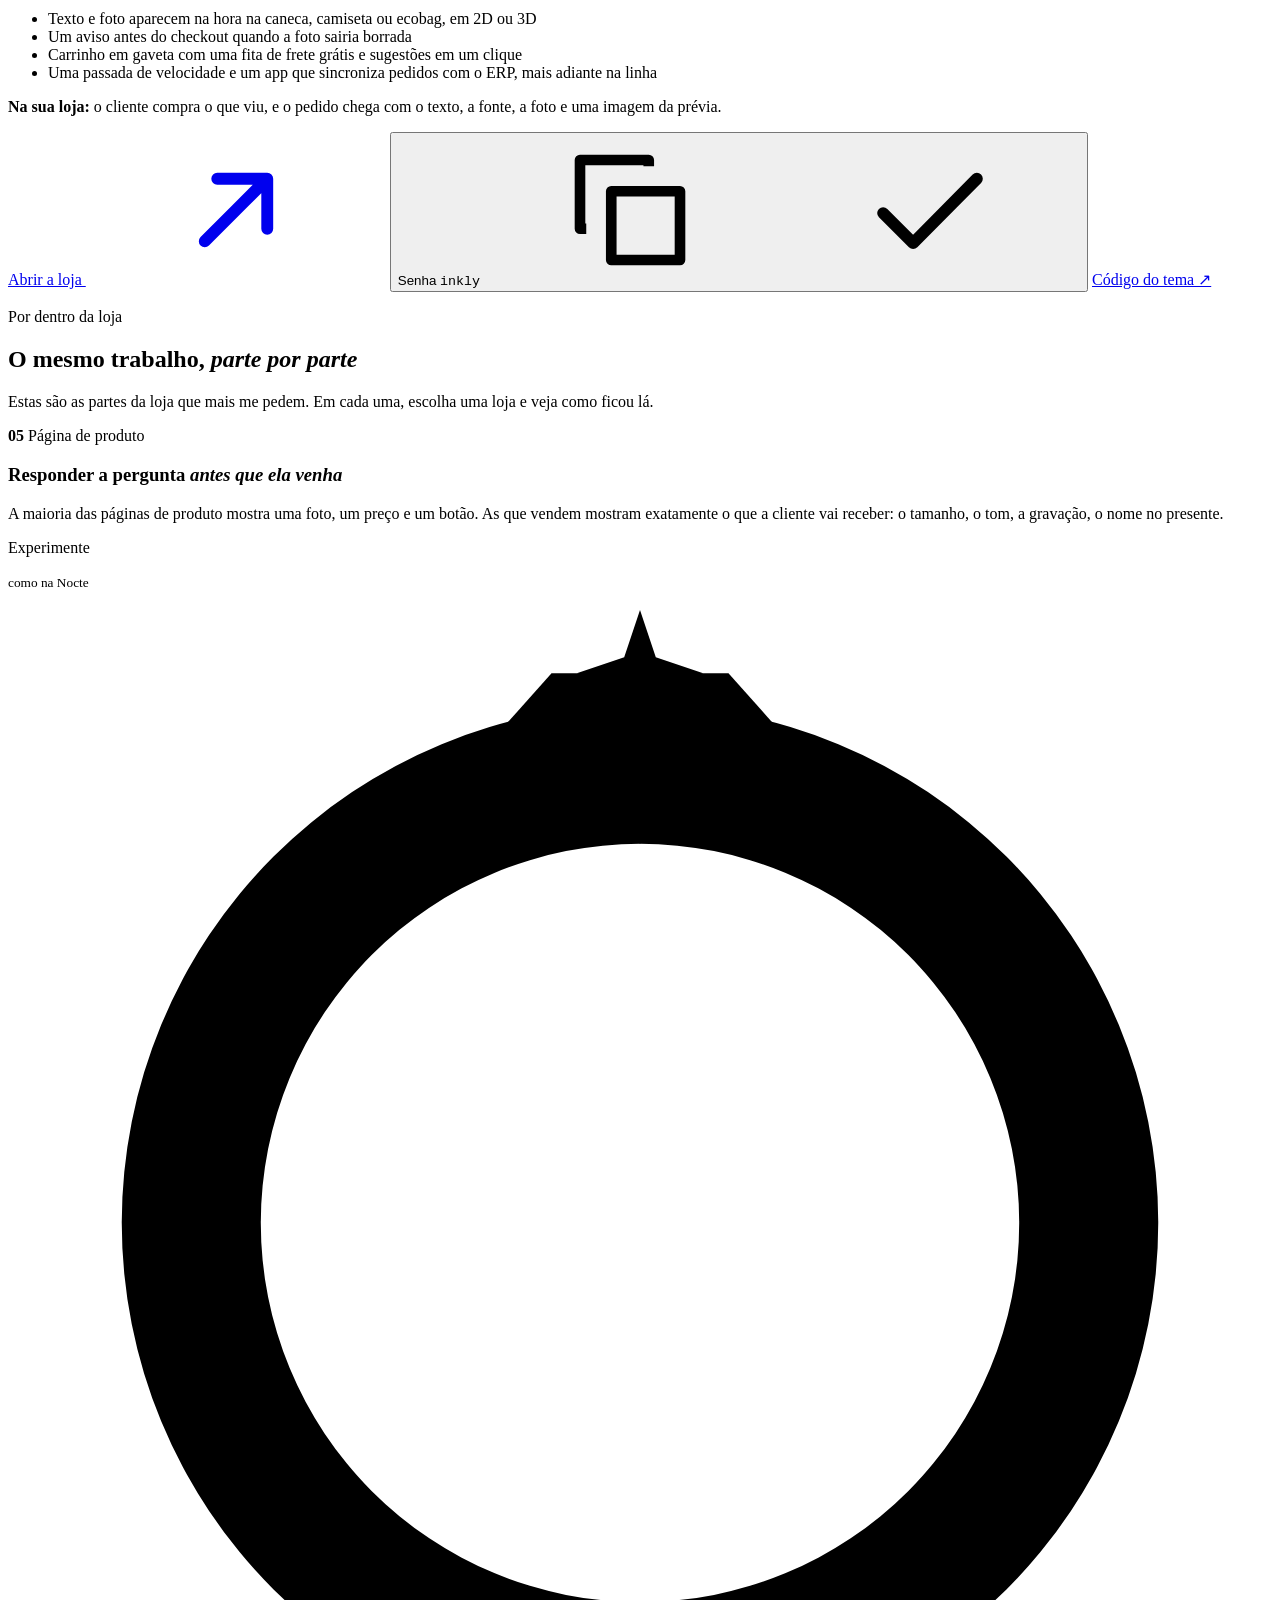
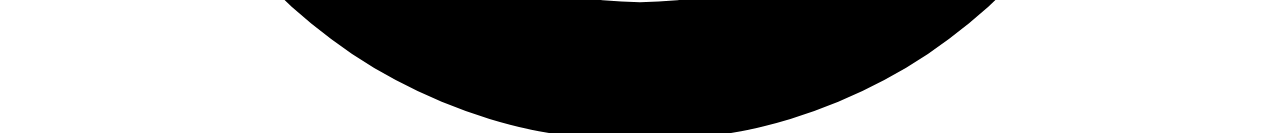
==== commit 052e721f: "The Arara, Dewlane and Nocte theme repositories went private on 22/10, so their "Theme code" buttons" ====
--- a/site/br/index.html
+++ b/site/br/index.html
@@ -5,15 +5,15 @@
 <meta name="viewport" content="width=device-width, initial-scale=1, viewport-fit=cover">
 <title>Gabriel Velozo · Desenvolvedor Shopify</title>
 <meta name="description" content="Desenvolvedor Shopify no Brasil. Quatro lojas de demonstração para abrir (moda, skincare, joias em 3D e presentes personalizados) e as partes da loja que eu faço, da página de produto ao checkout. 30% de desconto no primeiro projeto.">
-<link rel="canonical" href="https://gabrielvelozo.pages.dev/br/">
-<link rel="alternate" hreflang="en" href="https://gabrielvelozo.pages.dev/">
-<link rel="alternate" hreflang="pt-BR" href="https://gabrielvelozo.pages.dev/br/">
+<link rel="canonical" href="https://velozo.dev/br/">
+<link rel="alternate" hreflang="en" href="https://velozo.dev/">
+<link rel="alternate" hreflang="pt-BR" href="https://velozo.dev/br/">
 <meta property="og:type" content="website">
 <meta property="og:locale" content="pt_BR">
-<meta property="og:url" content="https://gabrielvelozo.pages.dev/br/">
+<meta property="og:url" content="https://velozo.dev/br/">
 <meta property="og:title" content="Gabriel Velozo · Desenvolvedor Shopify">
 <meta property="og:description" content="Lojas Shopify que vendem, feitas sob medida. Quatro lojas de demonstração para abrir e 30% de desconto no primeiro projeto.">
-<meta property="og:image" content="https://gabrielvelozo.pages.dev/img/og-br.jpg">
+<meta property="og:image" content="https://velozo.dev/img/og2-br.jpg">
 <meta property="og:image:width" content="1200">
 <meta property="og:image:height" content="630">
 <meta name="twitter:card" content="summary_large_image">
@@ -142,7 +142,6 @@
           <div class="actions">
             <a class="btn btn--ink" href="https://arara-demo.myshopify.com" target="_blank" rel="noopener">Abrir a loja <svg class="ext" aria-hidden="true"><use href="#i-ext"/></svg></a>
             <button class="pass" type="button" data-copy="arara" data-done="Senha copiada">Senha <code>arara</code><svg class="cp" aria-hidden="true"><use href="#i-copy"/></svg><svg class="ok" aria-hidden="true"><use href="#i-check"/></svg></button>
-            <a class="code" href="https://github.com/bielvelozo/arara-shopify-theme" target="_blank" rel="noopener">Código do tema ↗</a>
           </div>
         </div>
       </div>
@@ -176,7 +175,6 @@
           <div class="actions">
             <a class="btn btn--ink" href="https://dewlane-demo.myshopify.com" target="_blank" rel="noopener">Abrir a loja <svg class="ext" aria-hidden="true"><use href="#i-ext"/></svg></a>
             <button class="pass" type="button" data-copy="dewlane" data-done="Senha copiada">Senha <code>dewlane</code><svg class="cp" aria-hidden="true"><use href="#i-copy"/></svg><svg class="ok" aria-hidden="true"><use href="#i-check"/></svg></button>
-            <a class="code" href="https://github.com/bielvelozo/dewlane-shopify-theme" target="_blank" rel="noopener">Código do tema ↗</a>
           </div>
         </div>
       </div>
@@ -210,7 +208,6 @@
           <div class="actions">
             <a class="btn btn--ink" href="https://nocte-demo.myshopify.com" target="_blank" rel="noopener">Abrir a loja <svg class="ext" aria-hidden="true"><use href="#i-ext"/></svg></a>
             <button class="pass" type="button" data-copy="nocte" data-done="Senha copiada">Senha <code>nocte</code><svg class="cp" aria-hidden="true"><use href="#i-copy"/></svg><svg class="ok" aria-hidden="true"><use href="#i-check"/></svg></button>
-            <a class="code" href="https://github.com/bielvelozo/nocte-shopify-theme" target="_blank" rel="noopener">Código do tema ↗</a>
           </div>
         </div>
       </div>
@@ -430,7 +427,7 @@
     </div>
   </section>
 
-  <section class="chapter" id="como" data-stop data-num="09" data-short="Como trabalho" data-icon="check" aria-labelledby="how-title">
+  <section class="chapter" id="como" data-stop data-num="09" data-short="Processo" data-icon="check" aria-labelledby="how-title">
     <div class="wrap wrap--rail">
       <p class="num"><b>09</b> Como trabalho</p>
       <h3 id="how-title">Nada de surpresa <em>na sua loja no ar</em></h3>
@@ -463,7 +460,7 @@
         </div>
         <p class="mail"><a href="mailto:gabrielvelozodev@gmail.com">gabrielvelozodev@gmail.com</a>, ou responda a mensagem que trouxe você até aqui.</p>
         <footer class="foot">
-          <p>Arara, Dewlane, Nocte e Inkly são lojas de demonstração: os produtos são fictícios e nada é enviado. Código no GitHub: <a href="https://github.com/bielvelozo/arara-shopify-theme" target="_blank" rel="noopener">Arara</a> · <a href="https://github.com/bielvelozo/dewlane-shopify-theme" target="_blank" rel="noopener">Dewlane</a> · <a href="https://github.com/bielvelozo/nocte-shopify-theme" target="_blank" rel="noopener">Nocte</a> · <a href="https://github.com/bielvelozo/inkly-shopify-theme" target="_blank" rel="noopener">Inkly</a> · <a href="https://github.com/bielvelozo/inkly-erp-sync" target="_blank" rel="noopener">Inkly ERP Sync</a></p>
+          <p>Arara, Dewlane, Nocte e Inkly são lojas de demonstração: os produtos são fictícios e nada é enviado. Código no GitHub: <a href="https://github.com/bielvelozo/inkly-shopify-theme" target="_blank" rel="noopener">Inkly</a> · <a href="https://github.com/bielvelozo/inkly-erp-sync" target="_blank" rel="noopener">Inkly ERP Sync</a></p>
           <p>Gabriel Velozo · <a href="/" hreflang="en" lang="en">English version</a></p>
         </footer>
       </div>
